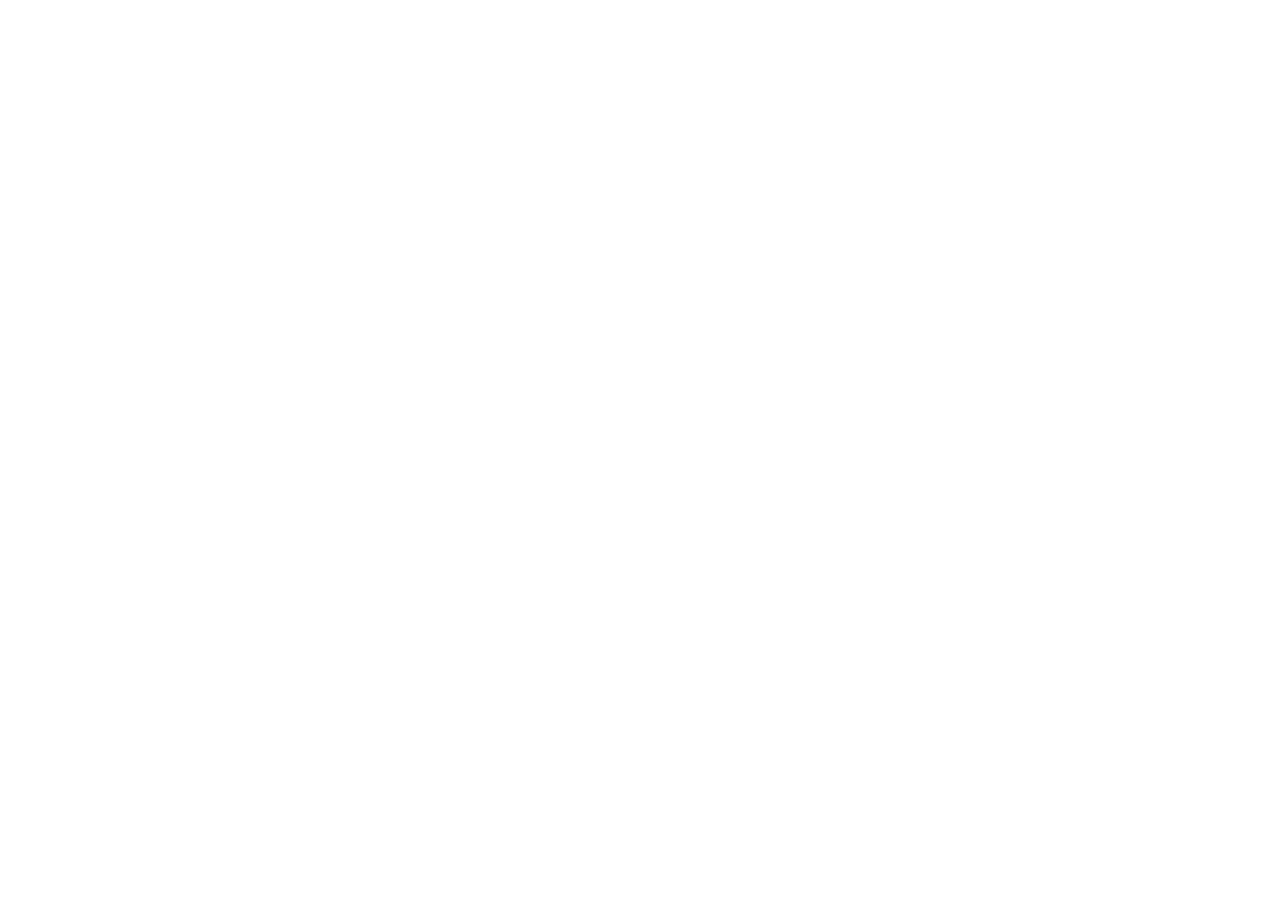
==== index.html @ 99448561 "first commit" ====
<!DOCTYPE html>
<html lang="en">
  <head>
    <meta charset="utf-8">
    <title>title</title>
  </head>
  <body class="black">
    <section class="Home">
        
    </section>

    <section class="contact-us">
        
    </section>

    
  </body>
</html>
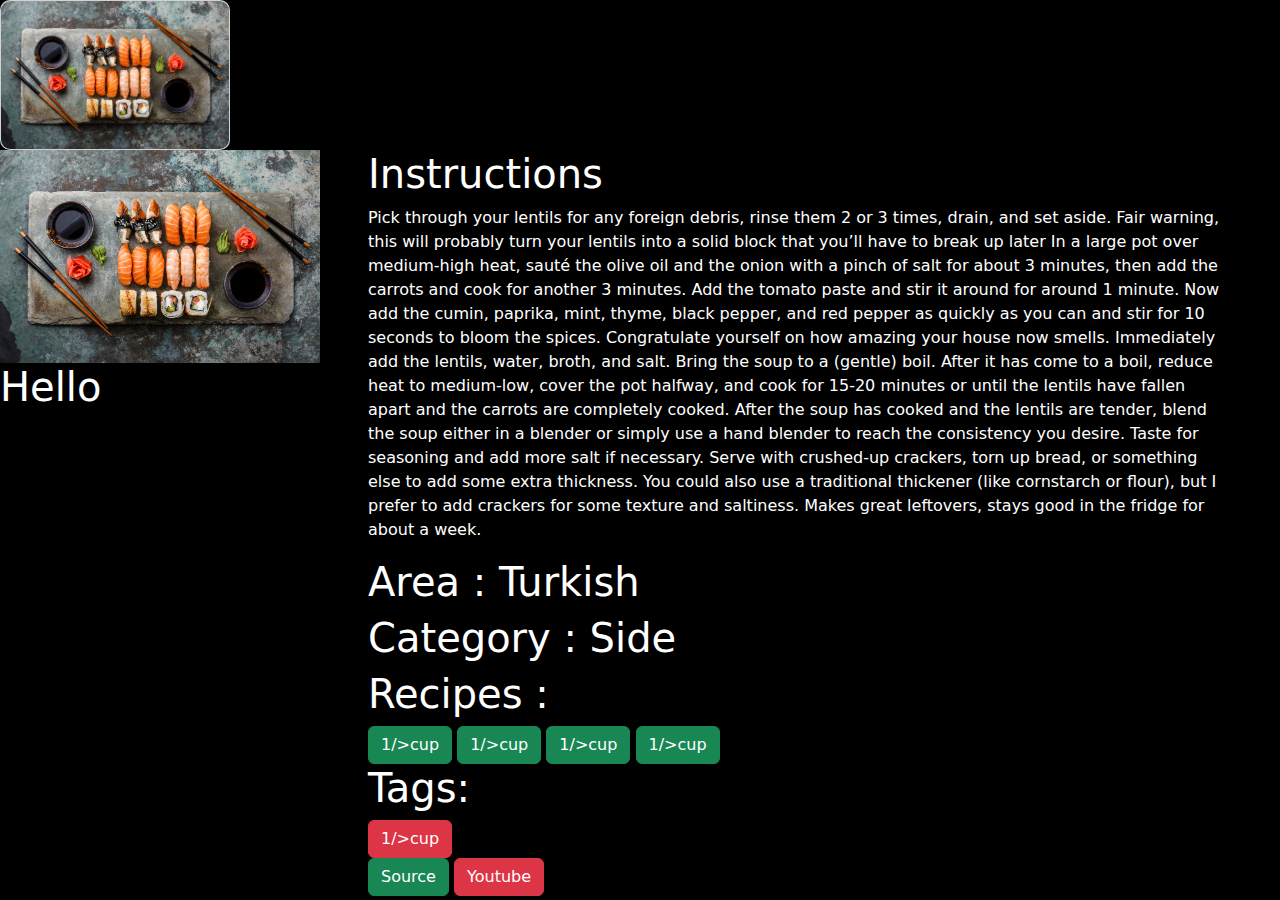
==== commit 18eefd25: "finish display details ui" ====
--- a/index.html
+++ b/index.html
@@ -1,18 +1,62 @@
 <!DOCTYPE html>
 <html lang="en">
   <head>
-    <meta charset="utf-8">
-    <title>title</title>
+    <meta charset="utf-8" />
+    <title>index</title>
+    <link href="CSS/bootstrap.min.css" rel="stylesheet">
+    <link href="CSS/style.css" rel="stylesheet">
   </head>
-  <body class="black">
-    <section class="Home">
-        
-    </section>
+  <body class="bg-black">
+ 
+       <section class="Home">
 
-    <section class="contact-us">
-        
-    </section>
+       </section>
 
-    
+
+       <section>
+        <div class="d-lg-flex">
+          <div class="w-25 h-100 ">
+            <img src="Where-to-Eat-the-Best-Sushi-in-Seattle.jpg" class="w-100 object-fit-contain" >
+            <h1 class="fs-1 text-white ">Hello</h1>
+          </div>
+
+          <div class="w-75 px-5">
+            <h3 class="fs-1 text-white">Instructions
+            </h3>
+            <p class="text-white">Pick through your lentils for any foreign debris, rinse them 2 or 3 times, drain, and set aside. Fair warning, this will probably turn your lentils into a solid block that you’ll have to break up later In a large pot over medium-high heat, sauté the olive oil and the onion with a pinch of salt for about 3 minutes, then add the carrots and cook for another 3 minutes. Add the tomato paste and stir it around for around 1 minute. Now add the cumin, paprika, mint, thyme, black pepper, and red pepper as quickly as you can and stir for 10 seconds to bloom the spices. Congratulate yourself on how amazing your house now smells. Immediately add the lentils, water, broth, and salt. Bring the soup to a (gentle) boil. After it has come to a boil, reduce heat to medium-low, cover the pot halfway, and cook for 15-20 minutes or until the lentils have fallen apart and the carrots are completely cooked. After the soup has cooked and the lentils are tender, blend the soup either in a blender or simply use a hand blender to reach the consistency you desire. Taste for seasoning and add more salt if necessary. Serve with crushed-up crackers, torn up bread, or something else to add some extra thickness. You could also use a traditional thickener (like cornstarch or flour), but I prefer to add crackers for some texture and saltiness. Makes great leftovers, stays good in the fridge for about a week.</p>
+          
+            <h3 class="fs-1 text-white">Area : Turkish
+            </h3>
+             <h3 class="fs-1 text-white"> Category : Side
+            </h3>
+             <h3 class="fs-1 text-white"> Recipes :
+            </h3>
+            
+            <div>
+              <button class="btn btn-success">1/>cup </button>
+              <button class="btn btn-success">1/>cup </button>
+              <button class="btn btn-success">1/>cup </button>
+              <button class="btn btn-success">1/>cup </button>
+            </div>
+            <h3 class="fs-1 text-white">Tags:
+            </h3>
+           
+            <div>
+              <button class="btn btn-danger">1/>cup </button>
+
+            </div>
+
+            <div>
+              
+              <button class="btn btn-success">Source </button>
+              <button class="btn btn-danger">Youtube </button>
+
+            </div>
+           
+          </div>
+        </div>
+       </section>
+
+    <script src="JS/index.js" type="module"></script>
   </body>
-</html>+</html>
--- a/CSS/style.css
+++ b/CSS/style.css
@@ -0,0 +1,42 @@
+
+.card{
+    width: 230px;
+    height: 150px;
+    border-radius: 10px;
+    -webkit-border-radius: 10px;
+    -moz-border-radius: 10px;
+    -ms-border-radius: 10px;
+    -o-border-radius: 10px;
+    overflow: hidden;
+}
+
+.card-img{
+    width: 100%;
+    height: 100%;
+    object-fit: cover;
+
+}
+
+.card-body{
+    width: 100%;
+    height: 100%;
+    bottom: -100%;
+    left: 0;
+    position: absolute;
+    background-color: rgba(214, 210, 210, 0.589);
+    color: black;
+    padding: 30px;
+    transition:1s ;
+    -webkit-transition:1s ;
+    -moz-transition:1s ;
+    -ms-transition:1s ;
+    -o-transition:1s ;
+}
+.card-title{
+font-size: 50px;
+text-align: center;
+}
+
+.card:hover .card-body{
+    bottom: 0;
+}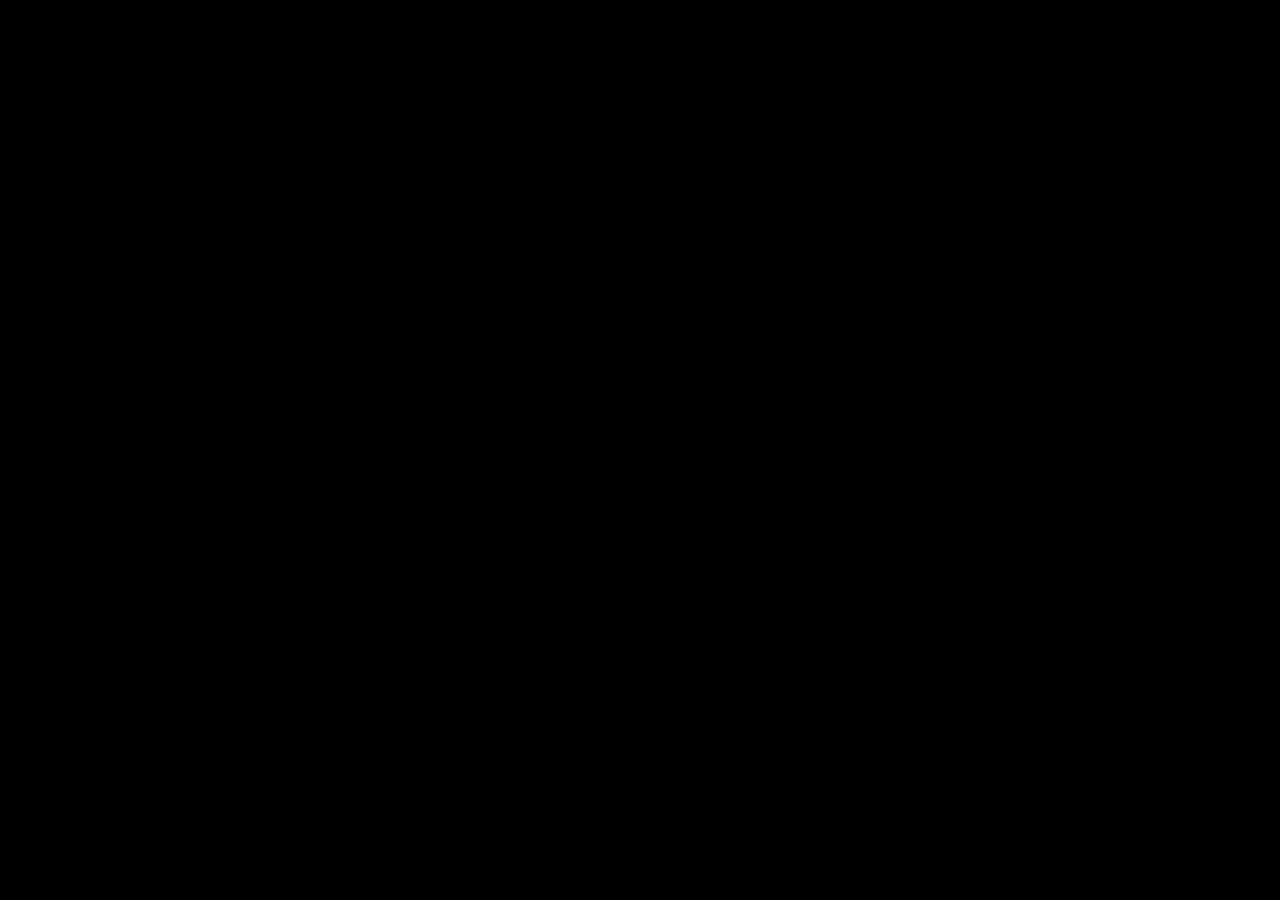
==== commit 605bd6ea: "get details data and trying to display it by export class" ====
--- a/index.html
+++ b/index.html
@@ -13,49 +13,7 @@
        </section>
 
 
-       <section>
-        <div class="d-lg-flex">
-          <div class="w-25 h-100 ">
-            <img src="Where-to-Eat-the-Best-Sushi-in-Seattle.jpg" class="w-100 object-fit-contain" >
-            <h1 class="fs-1 text-white ">Hello</h1>
-          </div>
-
-          <div class="w-75 px-5">
-            <h3 class="fs-1 text-white">Instructions
-            </h3>
-            <p class="text-white">Pick through your lentils for any foreign debris, rinse them 2 or 3 times, drain, and set aside. Fair warning, this will probably turn your lentils into a solid block that you’ll have to break up later In a large pot over medium-high heat, sauté the olive oil and the onion with a pinch of salt for about 3 minutes, then add the carrots and cook for another 3 minutes. Add the tomato paste and stir it around for around 1 minute. Now add the cumin, paprika, mint, thyme, black pepper, and red pepper as quickly as you can and stir for 10 seconds to bloom the spices. Congratulate yourself on how amazing your house now smells. Immediately add the lentils, water, broth, and salt. Bring the soup to a (gentle) boil. After it has come to a boil, reduce heat to medium-low, cover the pot halfway, and cook for 15-20 minutes or until the lentils have fallen apart and the carrots are completely cooked. After the soup has cooked and the lentils are tender, blend the soup either in a blender or simply use a hand blender to reach the consistency you desire. Taste for seasoning and add more salt if necessary. Serve with crushed-up crackers, torn up bread, or something else to add some extra thickness. You could also use a traditional thickener (like cornstarch or flour), but I prefer to add crackers for some texture and saltiness. Makes great leftovers, stays good in the fridge for about a week.</p>
-          
-            <h3 class="fs-1 text-white">Area : Turkish
-            </h3>
-             <h3 class="fs-1 text-white"> Category : Side
-            </h3>
-             <h3 class="fs-1 text-white"> Recipes :
-            </h3>
-            
-            <div>
-              <button class="btn btn-success">1/>cup </button>
-              <button class="btn btn-success">1/>cup </button>
-              <button class="btn btn-success">1/>cup </button>
-              <button class="btn btn-success">1/>cup </button>
-            </div>
-            <h3 class="fs-1 text-white">Tags:
-            </h3>
-           
-            <div>
-              <button class="btn btn-danger">1/>cup </button>
-
-            </div>
-
-            <div>
-              
-              <button class="btn btn-success">Source </button>
-              <button class="btn btn-danger">Youtube </button>
-
-            </div>
-           
-          </div>
-        </div>
-       </section>
+       
 
     <script src="JS/index.js" type="module"></script>
   </body>
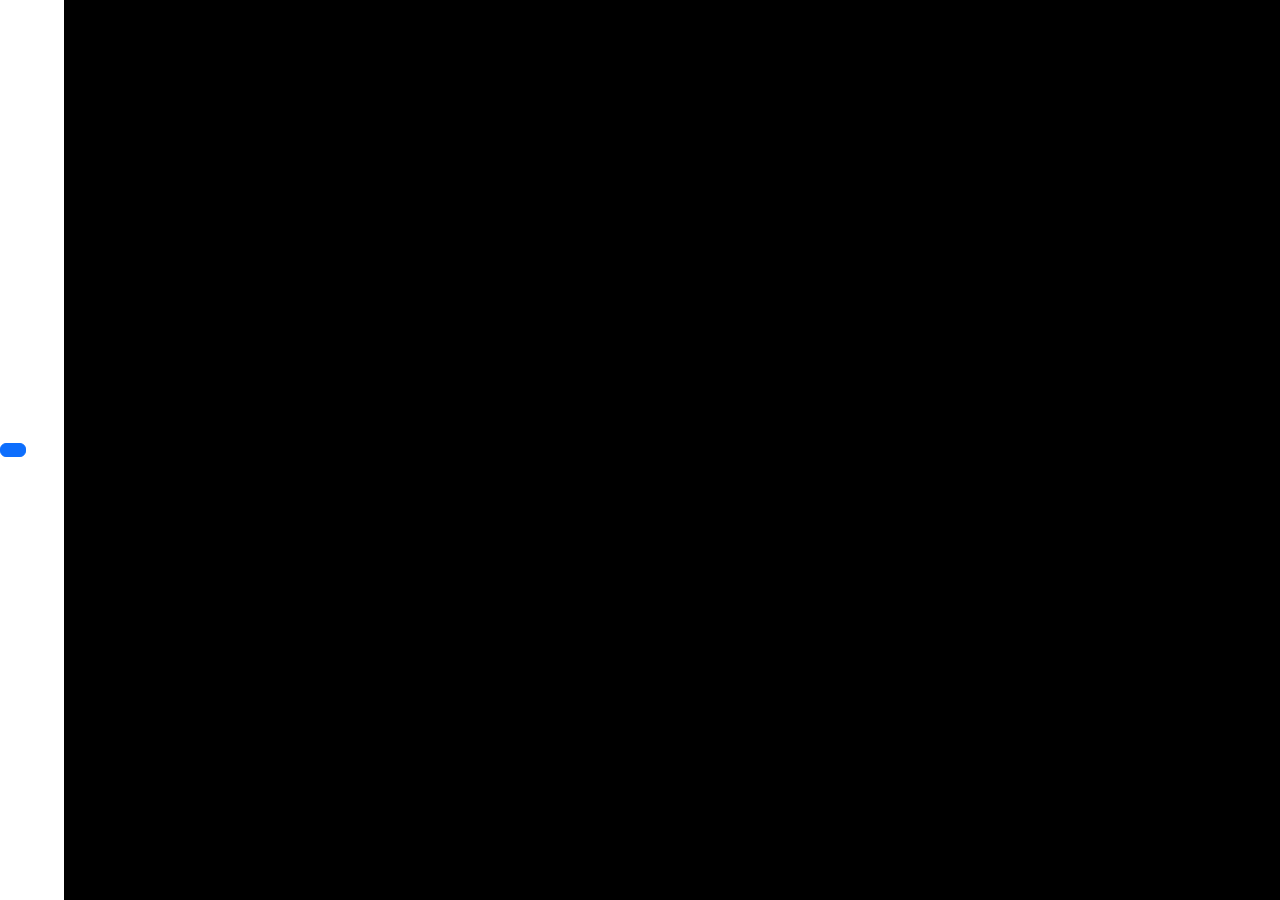
==== commit 7d7166f7: "add font awseamoe" ====
--- a/index.html
+++ b/index.html
@@ -7,7 +7,27 @@
     <link href="CSS/style.css" rel="stylesheet">
   </head>
   <body class="bg-black">
- 
+    <section class="bg-white vh-100 navbar position-absolute">
+      <button class="btn btn-primary" type="button" data-bs-toggle="offcanvas" data-bs-target="#offcanvasWithBothOptions" aria-controls="offcanvasWithBothOptions"></button>
+  
+  <div class="offcanvas offcanvas-start" data-bs-scroll="true" tabindex="-1" id="offcanvasWithBothOptions" aria-labelledby="offcanvasWithBothOptionsLabel">
+    <div class="offcanvas-header">
+      <button type="button" class="btn-close" data-bs-dismiss="offcanvas" aria-label="Close"></button>
+    </div>
+    <div class="offcanvas-body">
+  <ul class="d-flex  flex-column  align-items-center list-unstyled ">
+      <li class="mt-4" >Search</li >
+      <li class="mt-4">Categories</li>
+      <li class="mt-4">Area</li>
+      <li class="mt-4">Ingredients</li>
+      <li class="mt-4">Contact Us</li>
+  </ul>
+  <footer>
+      
+  </footer>
+  </div>
+  </div>
+  </section>
        <section class="Home">
 
        </section>
@@ -16,5 +36,6 @@
        
 
     <script src="JS/index.js" type="module"></script>
+    <script src="JS/bootstrap.bundle.min.js" ></script>
   </body>
 </html>
--- a/CSS/style.css
+++ b/CSS/style.css
@@ -1,3 +1,8 @@
+
+.navbar{
+    width: 5%;
+}
+
 
 .card{
     width: 230px;
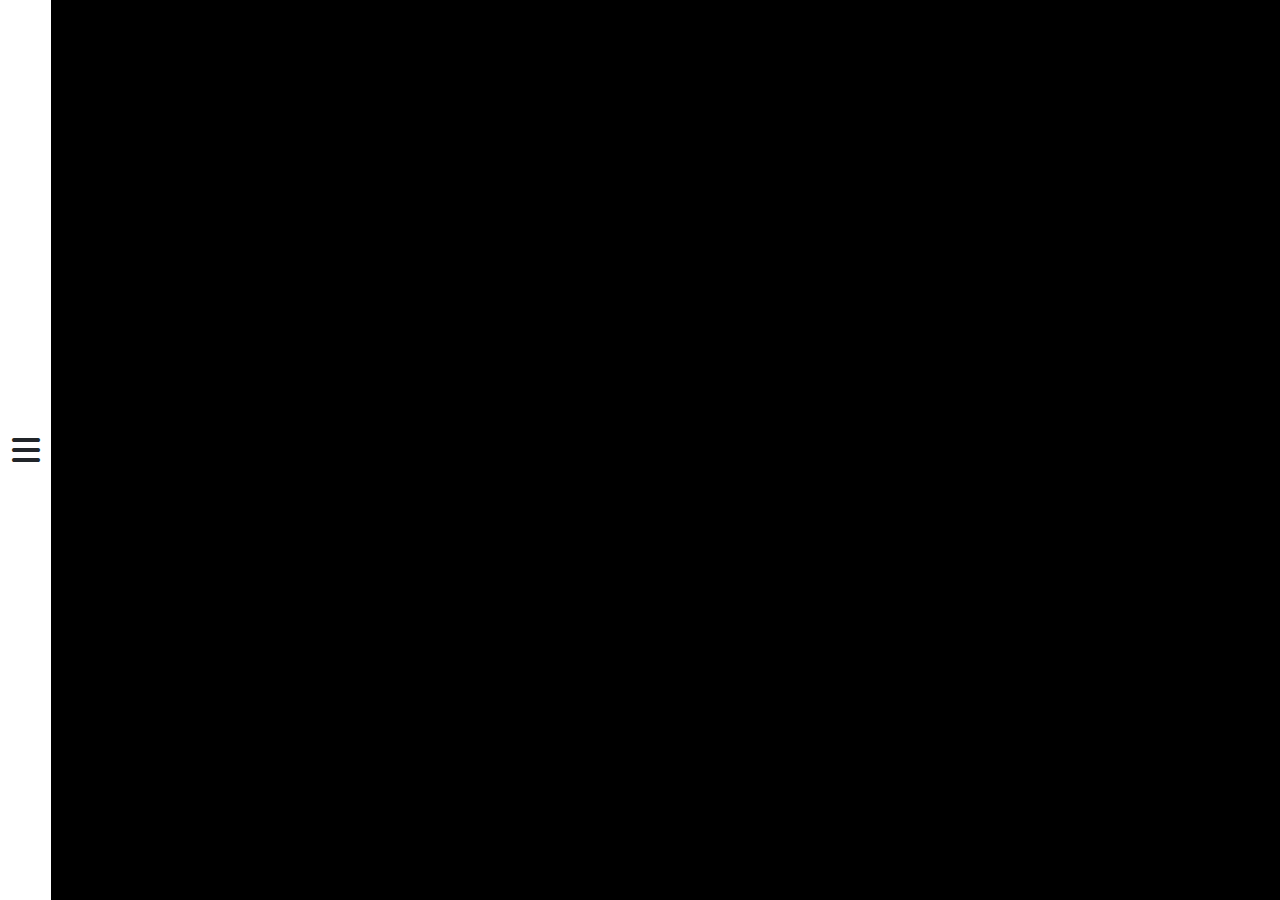
==== commit a9f1a3d9: "some modification on navbar" ====
--- a/index.html
+++ b/index.html
@@ -5,22 +5,23 @@
     <title>index</title>
     <link href="CSS/bootstrap.min.css" rel="stylesheet">
     <link href="CSS/style.css" rel="stylesheet">
+    <link href="CSS/all.min.css" rel="stylesheet" >
   </head>
   <body class="bg-black">
-    <section class="bg-white vh-100 navbar position-absolute">
-      <button class="btn btn-primary" type="button" data-bs-toggle="offcanvas" data-bs-target="#offcanvasWithBothOptions" aria-controls="offcanvasWithBothOptions"></button>
+    <section class="bg-white vh-100  navbar position-absolute">
+      <i class="fa fa-solid fa-bars fa-2xl mx-auto" type="button" data-bs-toggle="offcanvas" data-bs-target="#offcanvasWithBothOptions" aria-controls="offcanvasWithBothOptions"></i>
   
-  <div class="offcanvas offcanvas-start" data-bs-scroll="true" tabindex="-1" id="offcanvasWithBothOptions" aria-labelledby="offcanvasWithBothOptionsLabel">
+  <div class="offcanvas offcanvas-start bg-black" data-bs-scroll="true" tabindex="-1" id="offcanvasWithBothOptions" aria-labelledby="offcanvasWithBothOptionsLabel">
     <div class="offcanvas-header">
-      <button type="button" class="btn-close" data-bs-dismiss="offcanvas" aria-label="Close"></button>
+      <button type="button" class="btn-close bg-white" data-bs-dismiss="offcanvas" aria-label="Close"></button>
     </div>
     <div class="offcanvas-body">
   <ul class="d-flex  flex-column  align-items-center list-unstyled ">
-      <li class="mt-4" >Search</li >
-      <li class="mt-4">Categories</li>
-      <li class="mt-4">Area</li>
-      <li class="mt-4">Ingredients</li>
-      <li class="mt-4">Contact Us</li>
+      <li class="mt-4 text-white" >Search</li >
+      <li class="mt-4 text-white">Categories</li>
+      <li class="mt-4 text-white">Area</li>
+      <li class="mt-4 text-white">Ingredients</li>
+      <li class="mt-4 text-white">Contact Us</li>
   </ul>
   <footer>
       
--- a/CSS/style.css
+++ b/CSS/style.css
@@ -1,6 +1,6 @@
 
 .navbar{
-    width: 5%;
+    width: 4%;
 }
 
 
--- a/CSS/all.min.css
+++ b/CSS/all.min.css
@@ -0,0 +1,9 @@
+/*!
+ * Font Awesome Free 6.5.2 by @fontawesome - https://fontawesome.com
+ * License - https://fontawesome.com/license/free (Icons: CC BY 4.0, Fonts: SIL OFL 1.1, Code: MIT License)
+ * Copyright 2024 Fonticons, Inc.
+ */
+.fa{font-family:var(--fa-style-family,"Font Awesome 6 Free");font-weight:var(--fa-style,900)}.fa,.fa-brands,.fa-classic,.fa-regular,.fa-sharp,.fa-solid,.fab,.far,.fas{-moz-osx-font-smoothing:grayscale;-webkit-font-smoothing:antialiased;display:var(--fa-display,inline-block);font-style:normal;font-variant:normal;line-height:1;text-rendering:auto}.fa-classic,.fa-regular,.fa-solid,.far,.fas{font-family:"Font Awesome 6 Free"}.fa-brands,.fab{font-family:"Font Awesome 6 Brands"}.fa-1x{font-size:1em}.fa-2x{font-size:2em}.fa-3x{font-size:3em}.fa-4x{font-size:4em}.fa-5x{font-size:5em}.fa-6x{font-size:6em}.fa-7x{font-size:7em}.fa-8x{font-size:8em}.fa-9x{font-size:9em}.fa-10x{font-size:10em}.fa-2xs{font-size:.625em;line-height:.1em;vertical-align:.225em}.fa-xs{font-size:.75em;line-height:.08333em;vertical-align:.125em}.fa-sm{font-size:.875em;line-height:.07143em;vertical-align:.05357em}.fa-lg{font-size:1.25em;line-height:.05em;vertical-align:-.075em}.fa-xl{font-size:1.5em;line-height:.04167em;vertical-align:-.125em}.fa-2xl{font-size:2em;line-height:.03125em;vertical-align:-.1875em}.fa-fw{text-align:center;width:1.25em}.fa-ul{list-style-type:none;margin-left:var(--fa-li-margin,2.5em);padding-left:0}.fa-ul>li{position:relative}.fa-li{left:calc(var(--fa-li-width, 2em)*-1);position:absolute;text-align:center;width:var(--fa-li-width,2em);line-height:inherit}.fa-border{border-radius:var(--fa-border-radius,.1em);border:var(--fa-border-width,.08em) var(--fa-border-style,solid) var(--fa-border-color,#eee);padding:var(--fa-border-padding,.2em .25em .15em)}.fa-pull-left{float:left;margin-right:var(--fa-pull-margin,.3em)}.fa-pull-right{float:right;margin-left:var(--fa-pull-margin,.3em)}.fa-beat{-webkit-animation-name:fa-beat;animation-name:fa-beat;-webkit-animation-delay:var(--fa-animation-delay,0s);animation-delay:var(--fa-animation-delay,0s);-webkit-animation-direction:var(--fa-animation-direction,normal);animation-direction:var(--fa-animation-direction,normal);-webkit-animation-duration:var(--fa-animation-duration,1s);animation-duration:var(--fa-animation-duration,1s);-webkit-animation-iteration-count:var(--fa-animation-iteration-count,infinite);animation-iteration-count:var(--fa-animation-iteration-count,infinite);-webkit-animation-timing-function:var(--fa-animation-timing,ease-in-out);animation-timing-function:var(--fa-animation-timing,ease-in-out)}.fa-bounce{-webkit-animation-name:fa-bounce;animation-name:fa-bounce;-webkit-animation-delay:var(--fa-animation-delay,0s);animation-delay:var(--fa-animation-delay,0s);-webkit-animation-direction:var(--fa-animation-direction,normal);animation-direction:var(--fa-animation-direction,normal);-webkit-animation-duration:var(--fa-animation-duration,1s);animation-duration:var(--fa-animation-duration,1s);-webkit-animation-iteration-count:var(--fa-animation-iteration-count,infinite);animation-iteration-count:var(--fa-animation-iteration-count,infinite);-webkit-animation-timing-function:var(--fa-animation-timing,cubic-bezier(.28,.84,.42,1));animation-timing-function:var(--fa-animation-timing,cubic-bezier(.28,.84,.42,1))}.fa-fade{-webkit-animation-name:fa-fade;animation-name:fa-fade;-webkit-animation-iteration-count:var(--fa-animation-iteration-count,infinite);animation-iteration-count:var(--fa-animation-iteration-count,infinite);-webkit-animation-timing-function:var(--fa-animation-timing,cubic-bezier(.4,0,.6,1));animation-timing-function:var(--fa-animation-timing,cubic-bezier(.4,0,.6,1))}.fa-beat-fade,.fa-fade{-webkit-animation-delay:var(--fa-animation-delay,0s);animation-delay:var(--fa-animation-delay,0s);-webkit-animation-direction:var(--fa-animation-direction,normal);animation-direction:var(--fa-animation-direction,normal);-webkit-animation-duration:var(--fa-animation-duration,1s);animation-duration:var(--fa-animation-duration,1s)}.fa-beat-fade{-webkit-animation-name:fa-beat-fade;animation-name:fa-beat-fade;-webkit-animation-iteration-count:var(--fa-animation-iteration-count,infinite);animation-iteration-count:var(--fa-animation-iteration-count,infinite);-webkit-animation-timing-function:var(--fa-animation-timing,cubic-bezier(.4,0,.6,1));animation-timing-function:var(--fa-animation-timing,cubic-bezier(.4,0,.6,1))}.fa-flip{-webkit-animation-name:fa-flip;animation-name:fa-flip;-webkit-animation-delay:var(--fa-animation-delay,0s);animation-delay:var(--fa-animation-delay,0s);-webkit-animation-direction:var(--fa-animation-direction,normal);animation-direction:var(--fa-animation-direction,normal);-webkit-animation-duration:var(--fa-animation-duration,1s);animation-duration:var(--fa-animation-duration,1s);-webkit-animation-iteration-count:var(--fa-animation-iteration-count,infinite);animation-iteration-count:var(--fa-animation-iteration-count,infinite);-webkit-animation-timing-function:var(--fa-animation-timing,ease-in-out);animation-timing-function:var(--fa-animation-timing,ease-in-out)}.fa-shake{-webkit-animation-name:fa-shake;animation-name:fa-shake;-webkit-animation-duration:var(--fa-animation-duration,1s);animation-duration:var(--fa-animation-duration,1s);-webkit-animation-iteration-count:var(--fa-animation-iteration-count,infinite);animation-iteration-count:var(--fa-animation-iteration-count,infinite);-webkit-animation-timing-function:var(--fa-animation-timing,linear);animation-timing-function:var(--fa-animation-timing,linear)}.fa-shake,.fa-spin{-webkit-animation-delay:var(--fa-animation-delay,0s);animation-delay:var(--fa-animation-delay,0s);-webkit-animation-direction:var(--fa-animation-direction,normal);animation-direction:var(--fa-animation-direction,normal)}.fa-spin{-webkit-animation-name:fa-spin;animation-name:fa-spin;-webkit-animation-duration:var(--fa-animation-duration,2s);animation-duration:var(--fa-animation-duration,2s);-webkit-animation-iteration-count:var(--fa-animation-iteration-count,infinite);animation-iteration-count:var(--fa-animation-iteration-count,infinite);-webkit-animation-timing-function:var(--fa-animation-timing,linear);animation-timing-function:var(--fa-animation-timing,linear)}.fa-spin-reverse{--fa-animation-direction:reverse}.fa-pulse,.fa-spin-pulse{-webkit-animation-name:fa-spin;animation-name:fa-spin;-webkit-animation-direction:var(--fa-animation-direction,normal);animation-direction:var(--fa-animation-direction,normal);-webkit-animation-duration:var(--fa-animation-duration,1s);animation-duration:var(--fa-animation-duration,1s);-webkit-animation-iteration-count:var(--fa-animation-iteration-count,infinite);animation-iteration-count:var(--fa-animation-iteration-count,infinite);-webkit-animation-timing-function:var(--fa-animation-timing,steps(8));animation-timing-function:var(--fa-animation-timing,steps(8))}@media (prefers-reduced-motion:reduce){.fa-beat,.fa-beat-fade,.fa-bounce,.fa-fade,.fa-flip,.fa-pulse,.fa-shake,.fa-spin,.fa-spin-pulse{-webkit-animation-delay:-1ms;animation-delay:-1ms;-webkit-animation-duration:1ms;animation-duration:1ms;-webkit-animation-iteration-count:1;animation-iteration-count:1;-webkit-transition-delay:0s;transition-delay:0s;-webkit-transition-duration:0s;transition-duration:0s}}@-webkit-keyframes fa-beat{0%,90%{-webkit-transform:scale(1);transform:scale(1)}45%{-webkit-transform:scale(var(--fa-beat-scale,1.25));transform:scale(var(--fa-beat-scale,1.25))}}@keyframes fa-beat{0%,90%{-webkit-transform:scale(1);transform:scale(1)}45%{-webkit-transform:scale(var(--fa-beat-scale,1.25));transform:scale(var(--fa-beat-scale,1.25))}}@-webkit-keyframes fa-bounce{0%{-webkit-transform:scale(1) translateY(0);transform:scale(1) translateY(0)}10%{-webkit-transform:scale(var(--fa-bounce-start-scale-x,1.1),var(--fa-bounce-start-scale-y,.9)) translateY(0);transform:scale(var(--fa-bounce-start-scale-x,1.1),var(--fa-bounce-start-scale-y,.9)) translateY(0)}30%{-webkit-transform:scale(var(--fa-bounce-jump-scale-x,.9),var(--fa-bounce-jump-scale-y,1.1)) translateY(var(--fa-bounce-height,-.5em));transform:scale(var(--fa-bounce-jump-scale-x,.9),var(--fa-bounce-jump-scale-y,1.1)) translateY(var(--fa-bounce-height,-.5em))}50%{-webkit-transform:scale(var(--fa-bounce-land-scale-x,1.05),var(--fa-bounce-land-scale-y,.95)) translateY(0);transform:scale(var(--fa-bounce-land-scale-x,1.05),var(--fa-bounce-land-scale-y,.95)) translateY(0)}57%{-webkit-transform:scale(1) translateY(var(--fa-bounce-rebound,-.125em));transform:scale(1) translateY(var(--fa-bounce-rebound,-.125em))}64%{-webkit-transform:scale(1) translateY(0);transform:scale(1) translateY(0)}to{-webkit-transform:scale(1) translateY(0);transform:scale(1) translateY(0)}}@keyframes fa-bounce{0%{-webkit-transform:scale(1) translateY(0);transform:scale(1) translateY(0)}10%{-webkit-transform:scale(var(--fa-bounce-start-scale-x,1.1),var(--fa-bounce-start-scale-y,.9)) translateY(0);transform:scale(var(--fa-bounce-start-scale-x,1.1),var(--fa-bounce-start-scale-y,.9)) translateY(0)}30%{-webkit-transform:scale(var(--fa-bounce-jump-scale-x,.9),var(--fa-bounce-jump-scale-y,1.1)) translateY(var(--fa-bounce-height,-.5em));transform:scale(var(--fa-bounce-jump-scale-x,.9),var(--fa-bounce-jump-scale-y,1.1)) translateY(var(--fa-bounce-height,-.5em))}50%{-webkit-transform:scale(var(--fa-bounce-land-scale-x,1.05),var(--fa-bounce-land-scale-y,.95)) translateY(0);transform:scale(var(--fa-bounce-land-scale-x,1.05),var(--fa-bounce-land-scale-y,.95)) translateY(0)}57%{-webkit-transform:scale(1) translateY(var(--fa-bounce-rebound,-.125em));transform:scale(1) translateY(var(--fa-bounce-rebound,-.125em))}64%{-webkit-transform:scale(1) translateY(0);transform:scale(1) translateY(0)}to{-webkit-transform:scale(1) translateY(0);transform:scale(1) translateY(0)}}@-webkit-keyframes fa-fade{50%{opacity:var(--fa-fade-opacity,.4)}}@keyframes fa-fade{50%{opacity:var(--fa-fade-opacity,.4)}}@-webkit-keyframes fa-beat-fade{0%,to{opacity:var(--fa-beat-fade-opacity,.4);-webkit-transform:scale(1);transform:scale(1)}50%{opacity:1;-webkit-transform:scale(var(--fa-beat-fade-scale,1.125));transform:scale(var(--fa-beat-fade-scale,1.125))}}@keyframes fa-beat-fade{0%,to{opacity:var(--fa-beat-fade-opacity,.4);-webkit-transform:scale(1);transform:scale(1)}50%{opacity:1;-webkit-transform:scale(var(--fa-beat-fade-scale,1.125));transform:scale(var(--fa-beat-fade-scale,1.125))}}@-webkit-keyframes fa-flip{50%{-webkit-transform:rotate3d(var(--fa-flip-x,0),var(--fa-flip-y,1),var(--fa-flip-z,0),var(--fa-flip-angle,-180deg));transform:rotate3d(var(--fa-flip-x,0),var(--fa-flip-y,1),var(--fa-flip-z,0),var(--fa-flip-angle,-180deg))}}@keyframes fa-flip{50%{-webkit-transform:rotate3d(var(--fa-flip-x,0),var(--fa-flip-y,1),var(--fa-flip-z,0),var(--fa-flip-angle,-180deg));transform:rotate3d(var(--fa-flip-x,0),var(--fa-flip-y,1),var(--fa-flip-z,0),var(--fa-flip-angle,-180deg))}}@-webkit-keyframes fa-shake{0%{-webkit-transform:rotate(-15deg);transform:rotate(-15deg)}4%{-webkit-transform:rotate(15deg);transform:rotate(15deg)}8%,24%{-webkit-transform:rotate(-18deg);transform:rotate(-18deg)}12%,28%{-webkit-transform:rotate(18deg);transform:rotate(18deg)}16%{-webkit-transform:rotate(-22deg);transform:rotate(-22deg)}20%{-webkit-transform:rotate(22deg);transform:rotate(22deg)}32%{-webkit-transform:rotate(-12deg);transform:rotate(-12deg)}36%{-webkit-transform:rotate(12deg);transform:rotate(12deg)}40%,to{-webkit-transform:rotate(0deg);transform:rotate(0deg)}}@keyframes fa-shake{0%{-webkit-transform:rotate(-15deg);transform:rotate(-15deg)}4%{-webkit-transform:rotate(15deg);transform:rotate(15deg)}8%,24%{-webkit-transform:rotate(-18deg);transform:rotate(-18deg)}12%,28%{-webkit-transform:rotate(18deg);transform:rotate(18deg)}16%{-webkit-transform:rotate(-22deg);transform:rotate(-22deg)}20%{-webkit-transform:rotate(22deg);transform:rotate(22deg)}32%{-webkit-transform:rotate(-12deg);transform:rotate(-12deg)}36%{-webkit-transform:rotate(12deg);transform:rotate(12deg)}40%,to{-webkit-transform:rotate(0deg);transform:rotate(0deg)}}@-webkit-keyframes fa-spin{0%{-webkit-transform:rotate(0deg);transform:rotate(0deg)}to{-webkit-transform:rotate(1turn);transform:rotate(1turn)}}@keyframes fa-spin{0%{-webkit-transform:rotate(0deg);transform:rotate(0deg)}to{-webkit-transform:rotate(1turn);transform:rotate(1turn)}}.fa-rotate-90{-webkit-transform:rotate(90deg);transform:rotate(90deg)}.fa-rotate-180{-webkit-transform:rotate(180deg);transform:rotate(180deg)}.fa-rotate-270{-webkit-transform:rotate(270deg);transform:rotate(270deg)}.fa-flip-horizontal{-webkit-transform:scaleX(-1);transform:scaleX(-1)}.fa-flip-vertical{-webkit-transform:scaleY(-1);transform:scaleY(-1)}.fa-flip-both,.fa-flip-horizontal.fa-flip-vertical{-webkit-transform:scale(-1);transform:scale(-1)}.fa-rotate-by{-webkit-transform:rotate(var(--fa-rotate-angle,0));transform:rotate(var(--fa-rotate-angle,0))}.fa-stack{display:inline-block;height:2em;line-height:2em;position:relative;vertical-align:middle;width:2.5em}.fa-stack-1x,.fa-stack-2x{left:0;position:absolute;text-align:center;width:100%;z-index:var(--fa-stack-z-index,auto)}.fa-stack-1x{line-height:inherit}.fa-stack-2x{font-size:2em}.fa-inverse{color:var(--fa-inverse,#fff)}
+
+.fa-0:before{content:"\30"}.fa-1:before{content:"\31"}.fa-2:before{content:"\32"}.fa-3:before{content:"\33"}.fa-4:before{content:"\34"}.fa-5:before{content:"\35"}.fa-6:before{content:"\36"}.fa-7:before{content:"\37"}.fa-8:before{content:"\38"}.fa-9:before{content:"\39"}.fa-fill-drip:before{content:"\f576"}.fa-arrows-to-circle:before{content:"\e4bd"}.fa-chevron-circle-right:before,.fa-circle-chevron-right:before{content:"\f138"}.fa-at:before{content:"\40"}.fa-trash-alt:before,.fa-trash-can:before{content:"\f2ed"}.fa-text-height:before{content:"\f034"}.fa-user-times:before,.fa-user-xmark:before{content:"\f235"}.fa-stethoscope:before{content:"\f0f1"}.fa-comment-alt:before,.fa-message:before{content:"\f27a"}.fa-info:before{content:"\f129"}.fa-compress-alt:before,.fa-down-left-and-up-right-to-center:before{content:"\f422"}.fa-explosion:before{content:"\e4e9"}.fa-file-alt:before,.fa-file-lines:before,.fa-file-text:before{content:"\f15c"}.fa-wave-square:before{content:"\f83e"}.fa-ring:before{content:"\f70b"}.fa-building-un:before{content:"\e4d9"}.fa-dice-three:before{content:"\f527"}.fa-calendar-alt:before,.fa-calendar-days:before{content:"\f073"}.fa-anchor-circle-check:before{content:"\e4aa"}.fa-building-circle-arrow-right:before{content:"\e4d1"}.fa-volleyball-ball:before,.fa-volleyball:before{content:"\f45f"}.fa-arrows-up-to-line:before{content:"\e4c2"}.fa-sort-desc:before,.fa-sort-down:before{content:"\f0dd"}.fa-circle-minus:before,.fa-minus-circle:before{content:"\f056"}.fa-door-open:before{content:"\f52b"}.fa-right-from-bracket:before,.fa-sign-out-alt:before{content:"\f2f5"}.fa-atom:before{content:"\f5d2"}.fa-soap:before{content:"\e06e"}.fa-heart-music-camera-bolt:before,.fa-icons:before{content:"\f86d"}.fa-microphone-alt-slash:before,.fa-microphone-lines-slash:before{content:"\f539"}.fa-bridge-circle-check:before{content:"\e4c9"}.fa-pump-medical:before{content:"\e06a"}.fa-fingerprint:before{content:"\f577"}.fa-hand-point-right:before{content:"\f0a4"}.fa-magnifying-glass-location:before,.fa-search-location:before{content:"\f689"}.fa-forward-step:before,.fa-step-forward:before{content:"\f051"}.fa-face-smile-beam:before,.fa-smile-beam:before{content:"\f5b8"}.fa-flag-checkered:before{content:"\f11e"}.fa-football-ball:before,.fa-football:before{content:"\f44e"}.fa-school-circle-exclamation:before{content:"\e56c"}.fa-crop:before{content:"\f125"}.fa-angle-double-down:before,.fa-angles-down:before{content:"\f103"}.fa-users-rectangle:before{content:"\e594"}.fa-people-roof:before{content:"\e537"}.fa-people-line:before{content:"\e534"}.fa-beer-mug-empty:before,.fa-beer:before{content:"\f0fc"}.fa-diagram-predecessor:before{content:"\e477"}.fa-arrow-up-long:before,.fa-long-arrow-up:before{content:"\f176"}.fa-burn:before,.fa-fire-flame-simple:before{content:"\f46a"}.fa-male:before,.fa-person:before{content:"\f183"}.fa-laptop:before{content:"\f109"}.fa-file-csv:before{content:"\f6dd"}.fa-menorah:before{content:"\f676"}.fa-truck-plane:before{content:"\e58f"}.fa-record-vinyl:before{content:"\f8d9"}.fa-face-grin-stars:before,.fa-grin-stars:before{content:"\f587"}.fa-bong:before{content:"\f55c"}.fa-pastafarianism:before,.fa-spaghetti-monster-flying:before{content:"\f67b"}.fa-arrow-down-up-across-line:before{content:"\e4af"}.fa-spoon:before,.fa-utensil-spoon:before{content:"\f2e5"}.fa-jar-wheat:before{content:"\e517"}.fa-envelopes-bulk:before,.fa-mail-bulk:before{content:"\f674"}.fa-file-circle-exclamation:before{content:"\e4eb"}.fa-circle-h:before,.fa-hospital-symbol:before{content:"\f47e"}.fa-pager:before{content:"\f815"}.fa-address-book:before,.fa-contact-book:before{content:"\f2b9"}.fa-strikethrough:before{content:"\f0cc"}.fa-k:before{content:"\4b"}.fa-landmark-flag:before{content:"\e51c"}.fa-pencil-alt:before,.fa-pencil:before{content:"\f303"}.fa-backward:before{content:"\f04a"}.fa-caret-right:before{content:"\f0da"}.fa-comments:before{content:"\f086"}.fa-file-clipboard:before,.fa-paste:before{content:"\f0ea"}.fa-code-pull-request:before{content:"\e13c"}.fa-clipboard-list:before{content:"\f46d"}.fa-truck-loading:before,.fa-truck-ramp-box:before{content:"\f4de"}.fa-user-check:before{content:"\f4fc"}.fa-vial-virus:before{content:"\e597"}.fa-sheet-plastic:before{content:"\e571"}.fa-blog:before{content:"\f781"}.fa-user-ninja:before{content:"\f504"}.fa-person-arrow-up-from-line:before{content:"\e539"}.fa-scroll-torah:before,.fa-torah:before{content:"\f6a0"}.fa-broom-ball:before,.fa-quidditch-broom-ball:before,.fa-quidditch:before{content:"\f458"}.fa-toggle-off:before{content:"\f204"}.fa-archive:before,.fa-box-archive:before{content:"\f187"}.fa-person-drowning:before{content:"\e545"}.fa-arrow-down-9-1:before,.fa-sort-numeric-desc:before,.fa-sort-numeric-down-alt:before{content:"\f886"}.fa-face-grin-tongue-squint:before,.fa-grin-tongue-squint:before{content:"\f58a"}.fa-spray-can:before{content:"\f5bd"}.fa-truck-monster:before{content:"\f63b"}.fa-w:before{content:"\57"}.fa-earth-africa:before,.fa-globe-africa:before{content:"\f57c"}.fa-rainbow:before{content:"\f75b"}.fa-circle-notch:before{content:"\f1ce"}.fa-tablet-alt:before,.fa-tablet-screen-button:before{content:"\f3fa"}.fa-paw:before{content:"\f1b0"}.fa-cloud:before{content:"\f0c2"}.fa-trowel-bricks:before{content:"\e58a"}.fa-face-flushed:before,.fa-flushed:before{content:"\f579"}.fa-hospital-user:before{content:"\f80d"}.fa-tent-arrow-left-right:before{content:"\e57f"}.fa-gavel:before,.fa-legal:before{content:"\f0e3"}.fa-binoculars:before{content:"\f1e5"}.fa-microphone-slash:before{content:"\f131"}.fa-box-tissue:before{content:"\e05b"}.fa-motorcycle:before{content:"\f21c"}.fa-bell-concierge:before,.fa-concierge-bell:before{content:"\f562"}.fa-pen-ruler:before,.fa-pencil-ruler:before{content:"\f5ae"}.fa-people-arrows-left-right:before,.fa-people-arrows:before{content:"\e068"}.fa-mars-and-venus-burst:before{content:"\e523"}.fa-caret-square-right:before,.fa-square-caret-right:before{content:"\f152"}.fa-cut:before,.fa-scissors:before{content:"\f0c4"}.fa-sun-plant-wilt:before{content:"\e57a"}.fa-toilets-portable:before{content:"\e584"}.fa-hockey-puck:before{content:"\f453"}.fa-table:before{content:"\f0ce"}.fa-magnifying-glass-arrow-right:before{content:"\e521"}.fa-digital-tachograph:before,.fa-tachograph-digital:before{content:"\f566"}.fa-users-slash:before{content:"\e073"}.fa-clover:before{content:"\e139"}.fa-mail-reply:before,.fa-reply:before{content:"\f3e5"}.fa-star-and-crescent:before{content:"\f699"}.fa-house-fire:before{content:"\e50c"}.fa-minus-square:before,.fa-square-minus:before{content:"\f146"}.fa-helicopter:before{content:"\f533"}.fa-compass:before{content:"\f14e"}.fa-caret-square-down:before,.fa-square-caret-down:before{content:"\f150"}.fa-file-circle-question:before{content:"\e4ef"}.fa-laptop-code:before{content:"\f5fc"}.fa-swatchbook:before{content:"\f5c3"}.fa-prescription-bottle:before{content:"\f485"}.fa-bars:before,.fa-navicon:before{content:"\f0c9"}.fa-people-group:before{content:"\e533"}.fa-hourglass-3:before,.fa-hourglass-end:before{content:"\f253"}.fa-heart-broken:before,.fa-heart-crack:before{content:"\f7a9"}.fa-external-link-square-alt:before,.fa-square-up-right:before{content:"\f360"}.fa-face-kiss-beam:before,.fa-kiss-beam:before{content:"\f597"}.fa-film:before{content:"\f008"}.fa-ruler-horizontal:before{content:"\f547"}.fa-people-robbery:before{content:"\e536"}.fa-lightbulb:before{content:"\f0eb"}.fa-caret-left:before{content:"\f0d9"}.fa-circle-exclamation:before,.fa-exclamation-circle:before{content:"\f06a"}.fa-school-circle-xmark:before{content:"\e56d"}.fa-arrow-right-from-bracket:before,.fa-sign-out:before{content:"\f08b"}.fa-chevron-circle-down:before,.fa-circle-chevron-down:before{content:"\f13a"}.fa-unlock-alt:before,.fa-unlock-keyhole:before{content:"\f13e"}.fa-cloud-showers-heavy:before{content:"\f740"}.fa-headphones-alt:before,.fa-headphones-simple:before{content:"\f58f"}.fa-sitemap:before{content:"\f0e8"}.fa-circle-dollar-to-slot:before,.fa-donate:before{content:"\f4b9"}.fa-memory:before{content:"\f538"}.fa-road-spikes:before{content:"\e568"}.fa-fire-burner:before{content:"\e4f1"}.fa-flag:before{content:"\f024"}.fa-hanukiah:before{content:"\f6e6"}.fa-feather:before{content:"\f52d"}.fa-volume-down:before,.fa-volume-low:before{content:"\f027"}.fa-comment-slash:before{content:"\f4b3"}.fa-cloud-sun-rain:before{content:"\f743"}.fa-compress:before{content:"\f066"}.fa-wheat-alt:before,.fa-wheat-awn:before{content:"\e2cd"}.fa-ankh:before{content:"\f644"}.fa-hands-holding-child:before{content:"\e4fa"}.fa-asterisk:before{content:"\2a"}.fa-check-square:before,.fa-square-check:before{content:"\f14a"}.fa-peseta-sign:before{content:"\e221"}.fa-header:before,.fa-heading:before{content:"\f1dc"}.fa-ghost:before{content:"\f6e2"}.fa-list-squares:before,.fa-list:before{content:"\f03a"}.fa-phone-square-alt:before,.fa-square-phone-flip:before{content:"\f87b"}.fa-cart-plus:before{content:"\f217"}.fa-gamepad:before{content:"\f11b"}.fa-circle-dot:before,.fa-dot-circle:before{content:"\f192"}.fa-dizzy:before,.fa-face-dizzy:before{content:"\f567"}.fa-egg:before{content:"\f7fb"}.fa-house-medical-circle-xmark:before{content:"\e513"}.fa-campground:before{content:"\f6bb"}.fa-folder-plus:before{content:"\f65e"}.fa-futbol-ball:before,.fa-futbol:before,.fa-soccer-ball:before{content:"\f1e3"}.fa-paint-brush:before,.fa-paintbrush:before{content:"\f1fc"}.fa-lock:before{content:"\f023"}.fa-gas-pump:before{content:"\f52f"}.fa-hot-tub-person:before,.fa-hot-tub:before{content:"\f593"}.fa-map-location:before,.fa-map-marked:before{content:"\f59f"}.fa-house-flood-water:before{content:"\e50e"}.fa-tree:before{content:"\f1bb"}.fa-bridge-lock:before{content:"\e4cc"}.fa-sack-dollar:before{content:"\f81d"}.fa-edit:before,.fa-pen-to-square:before{content:"\f044"}.fa-car-side:before{content:"\f5e4"}.fa-share-alt:before,.fa-share-nodes:before{content:"\f1e0"}.fa-heart-circle-minus:before{content:"\e4ff"}.fa-hourglass-2:before,.fa-hourglass-half:before{content:"\f252"}.fa-microscope:before{content:"\f610"}.fa-sink:before{content:"\e06d"}.fa-bag-shopping:before,.fa-shopping-bag:before{content:"\f290"}.fa-arrow-down-z-a:before,.fa-sort-alpha-desc:before,.fa-sort-alpha-down-alt:before{content:"\f881"}.fa-mitten:before{content:"\f7b5"}.fa-person-rays:before{content:"\e54d"}.fa-users:before{content:"\f0c0"}.fa-eye-slash:before{content:"\f070"}.fa-flask-vial:before{content:"\e4f3"}.fa-hand-paper:before,.fa-hand:before{content:"\f256"}.fa-om:before{content:"\f679"}.fa-worm:before{content:"\e599"}.fa-house-circle-xmark:before{content:"\e50b"}.fa-plug:before{content:"\f1e6"}.fa-chevron-up:before{content:"\f077"}.fa-hand-spock:before{content:"\f259"}.fa-stopwatch:before{content:"\f2f2"}.fa-face-kiss:before,.fa-kiss:before{content:"\f596"}.fa-bridge-circle-xmark:before{content:"\e4cb"}.fa-face-grin-tongue:before,.fa-grin-tongue:before{content:"\f589"}.fa-chess-bishop:before{content:"\f43a"}.fa-face-grin-wink:before,.fa-grin-wink:before{content:"\f58c"}.fa-deaf:before,.fa-deafness:before,.fa-ear-deaf:before,.fa-hard-of-hearing:before{content:"\f2a4"}.fa-road-circle-check:before{content:"\e564"}.fa-dice-five:before{content:"\f523"}.fa-rss-square:before,.fa-square-rss:before{content:"\f143"}.fa-land-mine-on:before{content:"\e51b"}.fa-i-cursor:before{content:"\f246"}.fa-stamp:before{content:"\f5bf"}.fa-stairs:before{content:"\e289"}.fa-i:before{content:"\49"}.fa-hryvnia-sign:before,.fa-hryvnia:before{content:"\f6f2"}.fa-pills:before{content:"\f484"}.fa-face-grin-wide:before,.fa-grin-alt:before{content:"\f581"}.fa-tooth:before{content:"\f5c9"}.fa-v:before{content:"\56"}.fa-bangladeshi-taka-sign:before{content:"\e2e6"}.fa-bicycle:before{content:"\f206"}.fa-rod-asclepius:before,.fa-rod-snake:before,.fa-staff-aesculapius:before,.fa-staff-snake:before{content:"\e579"}.fa-head-side-cough-slash:before{content:"\e062"}.fa-ambulance:before,.fa-truck-medical:before{content:"\f0f9"}.fa-wheat-awn-circle-exclamation:before{content:"\e598"}.fa-snowman:before{content:"\f7d0"}.fa-mortar-pestle:before{content:"\f5a7"}.fa-road-barrier:before{content:"\e562"}.fa-school:before{content:"\f549"}.fa-igloo:before{content:"\f7ae"}.fa-joint:before{content:"\f595"}.fa-angle-right:before{content:"\f105"}.fa-horse:before{content:"\f6f0"}.fa-q:before{content:"\51"}.fa-g:before{content:"\47"}.fa-notes-medical:before{content:"\f481"}.fa-temperature-2:before,.fa-temperature-half:before,.fa-thermometer-2:before,.fa-thermometer-half:before{content:"\f2c9"}.fa-dong-sign:before{content:"\e169"}.fa-capsules:before{content:"\f46b"}.fa-poo-bolt:before,.fa-poo-storm:before{content:"\f75a"}.fa-face-frown-open:before,.fa-frown-open:before{content:"\f57a"}.fa-hand-point-up:before{content:"\f0a6"}.fa-money-bill:before{content:"\f0d6"}.fa-bookmark:before{content:"\f02e"}.fa-align-justify:before{content:"\f039"}.fa-umbrella-beach:before{content:"\f5ca"}.fa-helmet-un:before{content:"\e503"}.fa-bullseye:before{content:"\f140"}.fa-bacon:before{content:"\f7e5"}.fa-hand-point-down:before{content:"\f0a7"}.fa-arrow-up-from-bracket:before{content:"\e09a"}.fa-folder-blank:before,.fa-folder:before{content:"\f07b"}.fa-file-medical-alt:before,.fa-file-waveform:before{content:"\f478"}.fa-radiation:before{content:"\f7b9"}.fa-chart-simple:before{content:"\e473"}.fa-mars-stroke:before{content:"\f229"}.fa-vial:before{content:"\f492"}.fa-dashboard:before,.fa-gauge-med:before,.fa-gauge:before,.fa-tachometer-alt-average:before{content:"\f624"}.fa-magic-wand-sparkles:before,.fa-wand-magic-sparkles:before{content:"\e2ca"}.fa-e:before{content:"\45"}.fa-pen-alt:before,.fa-pen-clip:before{content:"\f305"}.fa-bridge-circle-exclamation:before{content:"\e4ca"}.fa-user:before{content:"\f007"}.fa-school-circle-check:before{content:"\e56b"}.fa-dumpster:before{content:"\f793"}.fa-shuttle-van:before,.fa-van-shuttle:before{content:"\f5b6"}.fa-building-user:before{content:"\e4da"}.fa-caret-square-left:before,.fa-square-caret-left:before{content:"\f191"}.fa-highlighter:before{content:"\f591"}.fa-key:before{content:"\f084"}.fa-bullhorn:before{content:"\f0a1"}.fa-globe:before{content:"\f0ac"}.fa-synagogue:before{content:"\f69b"}.fa-person-half-dress:before{content:"\e548"}.fa-road-bridge:before{content:"\e563"}.fa-location-arrow:before{content:"\f124"}.fa-c:before{content:"\43"}.fa-tablet-button:before{content:"\f10a"}.fa-building-lock:before{content:"\e4d6"}.fa-pizza-slice:before{content:"\f818"}.fa-money-bill-wave:before{content:"\f53a"}.fa-area-chart:before,.fa-chart-area:before{content:"\f1fe"}.fa-house-flag:before{content:"\e50d"}.fa-person-circle-minus:before{content:"\e540"}.fa-ban:before,.fa-cancel:before{content:"\f05e"}.fa-camera-rotate:before{content:"\e0d8"}.fa-air-freshener:before,.fa-spray-can-sparkles:before{content:"\f5d0"}.fa-star:before{content:"\f005"}.fa-repeat:before{content:"\f363"}.fa-cross:before{content:"\f654"}.fa-box:before{content:"\f466"}.fa-venus-mars:before{content:"\f228"}.fa-arrow-pointer:before,.fa-mouse-pointer:before{content:"\f245"}.fa-expand-arrows-alt:before,.fa-maximize:before{content:"\f31e"}.fa-charging-station:before{content:"\f5e7"}.fa-shapes:before,.fa-triangle-circle-square:before{content:"\f61f"}.fa-random:before,.fa-shuffle:before{content:"\f074"}.fa-person-running:before,.fa-running:before{content:"\f70c"}.fa-mobile-retro:before{content:"\e527"}.fa-grip-lines-vertical:before{content:"\f7a5"}.fa-spider:before{content:"\f717"}.fa-hands-bound:before{content:"\e4f9"}.fa-file-invoice-dollar:before{content:"\f571"}.fa-plane-circle-exclamation:before{content:"\e556"}.fa-x-ray:before{content:"\f497"}.fa-spell-check:before{content:"\f891"}.fa-slash:before{content:"\f715"}.fa-computer-mouse:before,.fa-mouse:before{content:"\f8cc"}.fa-arrow-right-to-bracket:before,.fa-sign-in:before{content:"\f090"}.fa-shop-slash:before,.fa-store-alt-slash:before{content:"\e070"}.fa-server:before{content:"\f233"}.fa-virus-covid-slash:before{content:"\e4a9"}.fa-shop-lock:before{content:"\e4a5"}.fa-hourglass-1:before,.fa-hourglass-start:before{content:"\f251"}.fa-blender-phone:before{content:"\f6b6"}.fa-building-wheat:before{content:"\e4db"}.fa-person-breastfeeding:before{content:"\e53a"}.fa-right-to-bracket:before,.fa-sign-in-alt:before{content:"\f2f6"}.fa-venus:before{content:"\f221"}.fa-passport:before{content:"\f5ab"}.fa-heart-pulse:before,.fa-heartbeat:before{content:"\f21e"}.fa-people-carry-box:before,.fa-people-carry:before{content:"\f4ce"}.fa-temperature-high:before{content:"\f769"}.fa-microchip:before{content:"\f2db"}.fa-crown:before{content:"\f521"}.fa-weight-hanging:before{content:"\f5cd"}.fa-xmarks-lines:before{content:"\e59a"}.fa-file-prescription:before{content:"\f572"}.fa-weight-scale:before,.fa-weight:before{content:"\f496"}.fa-user-friends:before,.fa-user-group:before{content:"\f500"}.fa-arrow-up-a-z:before,.fa-sort-alpha-up:before{content:"\f15e"}.fa-chess-knight:before{content:"\f441"}.fa-face-laugh-squint:before,.fa-laugh-squint:before{content:"\f59b"}.fa-wheelchair:before{content:"\f193"}.fa-arrow-circle-up:before,.fa-circle-arrow-up:before{content:"\f0aa"}.fa-toggle-on:before{content:"\f205"}.fa-person-walking:before,.fa-walking:before{content:"\f554"}.fa-l:before{content:"\4c"}.fa-fire:before{content:"\f06d"}.fa-bed-pulse:before,.fa-procedures:before{content:"\f487"}.fa-shuttle-space:before,.fa-space-shuttle:before{content:"\f197"}.fa-face-laugh:before,.fa-laugh:before{content:"\f599"}.fa-folder-open:before{content:"\f07c"}.fa-heart-circle-plus:before{content:"\e500"}.fa-code-fork:before{content:"\e13b"}.fa-city:before{content:"\f64f"}.fa-microphone-alt:before,.fa-microphone-lines:before{content:"\f3c9"}.fa-pepper-hot:before{content:"\f816"}.fa-unlock:before{content:"\f09c"}.fa-colon-sign:before{content:"\e140"}.fa-headset:before{content:"\f590"}.fa-store-slash:before{content:"\e071"}.fa-road-circle-xmark:before{content:"\e566"}.fa-user-minus:before{content:"\f503"}.fa-mars-stroke-up:before,.fa-mars-stroke-v:before{content:"\f22a"}.fa-champagne-glasses:before,.fa-glass-cheers:before{content:"\f79f"}.fa-clipboard:before{content:"\f328"}.fa-house-circle-exclamation:before{content:"\e50a"}.fa-file-arrow-up:before,.fa-file-upload:before{content:"\f574"}.fa-wifi-3:before,.fa-wifi-strong:before,.fa-wifi:before{content:"\f1eb"}.fa-bath:before,.fa-bathtub:before{content:"\f2cd"}.fa-underline:before{content:"\f0cd"}.fa-user-edit:before,.fa-user-pen:before{content:"\f4ff"}.fa-signature:before{content:"\f5b7"}.fa-stroopwafel:before{content:"\f551"}.fa-bold:before{content:"\f032"}.fa-anchor-lock:before{content:"\e4ad"}.fa-building-ngo:before{content:"\e4d7"}.fa-manat-sign:before{content:"\e1d5"}.fa-not-equal:before{content:"\f53e"}.fa-border-style:before,.fa-border-top-left:before{content:"\f853"}.fa-map-location-dot:before,.fa-map-marked-alt:before{content:"\f5a0"}.fa-jedi:before{content:"\f669"}.fa-poll:before,.fa-square-poll-vertical:before{content:"\f681"}.fa-mug-hot:before{content:"\f7b6"}.fa-battery-car:before,.fa-car-battery:before{content:"\f5df"}.fa-gift:before{content:"\f06b"}.fa-dice-two:before{content:"\f528"}.fa-chess-queen:before{content:"\f445"}.fa-glasses:before{content:"\f530"}.fa-chess-board:before{content:"\f43c"}.fa-building-circle-check:before{content:"\e4d2"}.fa-person-chalkboard:before{content:"\e53d"}.fa-mars-stroke-h:before,.fa-mars-stroke-right:before{content:"\f22b"}.fa-hand-back-fist:before,.fa-hand-rock:before{content:"\f255"}.fa-caret-square-up:before,.fa-square-caret-up:before{content:"\f151"}.fa-cloud-showers-water:before{content:"\e4e4"}.fa-bar-chart:before,.fa-chart-bar:before{content:"\f080"}.fa-hands-bubbles:before,.fa-hands-wash:before{content:"\e05e"}.fa-less-than-equal:before{content:"\f537"}.fa-train:before{content:"\f238"}.fa-eye-low-vision:before,.fa-low-vision:before{content:"\f2a8"}.fa-crow:before{content:"\f520"}.fa-sailboat:before{content:"\e445"}.fa-window-restore:before{content:"\f2d2"}.fa-plus-square:before,.fa-square-plus:before{content:"\f0fe"}.fa-torii-gate:before{content:"\f6a1"}.fa-frog:before{content:"\f52e"}.fa-bucket:before{content:"\e4cf"}.fa-image:before{content:"\f03e"}.fa-microphone:before{content:"\f130"}.fa-cow:before{content:"\f6c8"}.fa-caret-up:before{content:"\f0d8"}.fa-screwdriver:before{content:"\f54a"}.fa-folder-closed:before{content:"\e185"}.fa-house-tsunami:before{content:"\e515"}.fa-square-nfi:before{content:"\e576"}.fa-arrow-up-from-ground-water:before{content:"\e4b5"}.fa-glass-martini-alt:before,.fa-martini-glass:before{content:"\f57b"}.fa-rotate-back:before,.fa-rotate-backward:before,.fa-rotate-left:before,.fa-undo-alt:before{content:"\f2ea"}.fa-columns:before,.fa-table-columns:before{content:"\f0db"}.fa-lemon:before{content:"\f094"}.fa-head-side-mask:before{content:"\e063"}.fa-handshake:before{content:"\f2b5"}.fa-gem:before{content:"\f3a5"}.fa-dolly-box:before,.fa-dolly:before{content:"\f472"}.fa-smoking:before{content:"\f48d"}.fa-compress-arrows-alt:before,.fa-minimize:before{content:"\f78c"}.fa-monument:before{content:"\f5a6"}.fa-snowplow:before{content:"\f7d2"}.fa-angle-double-right:before,.fa-angles-right:before{content:"\f101"}.fa-cannabis:before{content:"\f55f"}.fa-circle-play:before,.fa-play-circle:before{content:"\f144"}.fa-tablets:before{content:"\f490"}.fa-ethernet:before{content:"\f796"}.fa-eur:before,.fa-euro-sign:before,.fa-euro:before{content:"\f153"}.fa-chair:before{content:"\f6c0"}.fa-check-circle:before,.fa-circle-check:before{content:"\f058"}.fa-circle-stop:before,.fa-stop-circle:before{content:"\f28d"}.fa-compass-drafting:before,.fa-drafting-compass:before{content:"\f568"}.fa-plate-wheat:before{content:"\e55a"}.fa-icicles:before{content:"\f7ad"}.fa-person-shelter:before{content:"\e54f"}.fa-neuter:before{content:"\f22c"}.fa-id-badge:before{content:"\f2c1"}.fa-marker:before{content:"\f5a1"}.fa-face-laugh-beam:before,.fa-laugh-beam:before{content:"\f59a"}.fa-helicopter-symbol:before{content:"\e502"}.fa-universal-access:before{content:"\f29a"}.fa-chevron-circle-up:before,.fa-circle-chevron-up:before{content:"\f139"}.fa-lari-sign:before{content:"\e1c8"}.fa-volcano:before{content:"\f770"}.fa-person-walking-dashed-line-arrow-right:before{content:"\e553"}.fa-gbp:before,.fa-pound-sign:before,.fa-sterling-sign:before{content:"\f154"}.fa-viruses:before{content:"\e076"}.fa-square-person-confined:before{content:"\e577"}.fa-user-tie:before{content:"\f508"}.fa-arrow-down-long:before,.fa-long-arrow-down:before{content:"\f175"}.fa-tent-arrow-down-to-line:before{content:"\e57e"}.fa-certificate:before{content:"\f0a3"}.fa-mail-reply-all:before,.fa-reply-all:before{content:"\f122"}.fa-suitcase:before{content:"\f0f2"}.fa-person-skating:before,.fa-skating:before{content:"\f7c5"}.fa-filter-circle-dollar:before,.fa-funnel-dollar:before{content:"\f662"}.fa-camera-retro:before{content:"\f083"}.fa-arrow-circle-down:before,.fa-circle-arrow-down:before{content:"\f0ab"}.fa-arrow-right-to-file:before,.fa-file-import:before{content:"\f56f"}.fa-external-link-square:before,.fa-square-arrow-up-right:before{content:"\f14c"}.fa-box-open:before{content:"\f49e"}.fa-scroll:before{content:"\f70e"}.fa-spa:before{content:"\f5bb"}.fa-location-pin-lock:before{content:"\e51f"}.fa-pause:before{content:"\f04c"}.fa-hill-avalanche:before{content:"\e507"}.fa-temperature-0:before,.fa-temperature-empty:before,.fa-thermometer-0:before,.fa-thermometer-empty:before{content:"\f2cb"}.fa-bomb:before{content:"\f1e2"}.fa-registered:before{content:"\f25d"}.fa-address-card:before,.fa-contact-card:before,.fa-vcard:before{content:"\f2bb"}.fa-balance-scale-right:before,.fa-scale-unbalanced-flip:before{content:"\f516"}.fa-subscript:before{content:"\f12c"}.fa-diamond-turn-right:before,.fa-directions:before{content:"\f5eb"}.fa-burst:before{content:"\e4dc"}.fa-house-laptop:before,.fa-laptop-house:before{content:"\e066"}.fa-face-tired:before,.fa-tired:before{content:"\f5c8"}.fa-money-bills:before{content:"\e1f3"}.fa-smog:before{content:"\f75f"}.fa-crutch:before{content:"\f7f7"}.fa-cloud-arrow-up:before,.fa-cloud-upload-alt:before,.fa-cloud-upload:before{content:"\f0ee"}.fa-palette:before{content:"\f53f"}.fa-arrows-turn-right:before{content:"\e4c0"}.fa-vest:before{content:"\e085"}.fa-ferry:before{content:"\e4ea"}.fa-arrows-down-to-people:before{content:"\e4b9"}.fa-seedling:before,.fa-sprout:before{content:"\f4d8"}.fa-arrows-alt-h:before,.fa-left-right:before{content:"\f337"}.fa-boxes-packing:before{content:"\e4c7"}.fa-arrow-circle-left:before,.fa-circle-arrow-left:before{content:"\f0a8"}.fa-group-arrows-rotate:before{content:"\e4f6"}.fa-bowl-food:before{content:"\e4c6"}.fa-candy-cane:before{content:"\f786"}.fa-arrow-down-wide-short:before,.fa-sort-amount-asc:before,.fa-sort-amount-down:before{content:"\f160"}.fa-cloud-bolt:before,.fa-thunderstorm:before{content:"\f76c"}.fa-remove-format:before,.fa-text-slash:before{content:"\f87d"}.fa-face-smile-wink:before,.fa-smile-wink:before{content:"\f4da"}.fa-file-word:before{content:"\f1c2"}.fa-file-powerpoint:before{content:"\f1c4"}.fa-arrows-h:before,.fa-arrows-left-right:before{content:"\f07e"}.fa-house-lock:before{content:"\e510"}.fa-cloud-arrow-down:before,.fa-cloud-download-alt:before,.fa-cloud-download:before{content:"\f0ed"}.fa-children:before{content:"\e4e1"}.fa-blackboard:before,.fa-chalkboard:before{content:"\f51b"}.fa-user-alt-slash:before,.fa-user-large-slash:before{content:"\f4fa"}.fa-envelope-open:before{content:"\f2b6"}.fa-handshake-alt-slash:before,.fa-handshake-simple-slash:before{content:"\e05f"}.fa-mattress-pillow:before{content:"\e525"}.fa-guarani-sign:before{content:"\e19a"}.fa-arrows-rotate:before,.fa-refresh:before,.fa-sync:before{content:"\f021"}.fa-fire-extinguisher:before{content:"\f134"}.fa-cruzeiro-sign:before{content:"\e152"}.fa-greater-than-equal:before{content:"\f532"}.fa-shield-alt:before,.fa-shield-halved:before{content:"\f3ed"}.fa-atlas:before,.fa-book-atlas:before{content:"\f558"}.fa-virus:before{content:"\e074"}.fa-envelope-circle-check:before{content:"\e4e8"}.fa-layer-group:before{content:"\f5fd"}.fa-arrows-to-dot:before{content:"\e4be"}.fa-archway:before{content:"\f557"}.fa-heart-circle-check:before{content:"\e4fd"}.fa-house-chimney-crack:before,.fa-house-damage:before{content:"\f6f1"}.fa-file-archive:before,.fa-file-zipper:before{content:"\f1c6"}.fa-square:before{content:"\f0c8"}.fa-glass-martini:before,.fa-martini-glass-empty:before{content:"\f000"}.fa-couch:before{content:"\f4b8"}.fa-cedi-sign:before{content:"\e0df"}.fa-italic:before{content:"\f033"}.fa-table-cells-column-lock:before{content:"\e678"}.fa-church:before{content:"\f51d"}.fa-comments-dollar:before{content:"\f653"}.fa-democrat:before{content:"\f747"}.fa-z:before{content:"\5a"}.fa-person-skiing:before,.fa-skiing:before{content:"\f7c9"}.fa-road-lock:before{content:"\e567"}.fa-a:before{content:"\41"}.fa-temperature-arrow-down:before,.fa-temperature-down:before{content:"\e03f"}.fa-feather-alt:before,.fa-feather-pointed:before{content:"\f56b"}.fa-p:before{content:"\50"}.fa-snowflake:before{content:"\f2dc"}.fa-newspaper:before{content:"\f1ea"}.fa-ad:before,.fa-rectangle-ad:before{content:"\f641"}.fa-arrow-circle-right:before,.fa-circle-arrow-right:before{content:"\f0a9"}.fa-filter-circle-xmark:before{content:"\e17b"}.fa-locust:before{content:"\e520"}.fa-sort:before,.fa-unsorted:before{content:"\f0dc"}.fa-list-1-2:before,.fa-list-numeric:before,.fa-list-ol:before{content:"\f0cb"}.fa-person-dress-burst:before{content:"\e544"}.fa-money-check-alt:before,.fa-money-check-dollar:before{content:"\f53d"}.fa-vector-square:before{content:"\f5cb"}.fa-bread-slice:before{content:"\f7ec"}.fa-language:before{content:"\f1ab"}.fa-face-kiss-wink-heart:before,.fa-kiss-wink-heart:before{content:"\f598"}.fa-filter:before{content:"\f0b0"}.fa-question:before{content:"\3f"}.fa-file-signature:before{content:"\f573"}.fa-arrows-alt:before,.fa-up-down-left-right:before{content:"\f0b2"}.fa-house-chimney-user:before{content:"\e065"}.fa-hand-holding-heart:before{content:"\f4be"}.fa-puzzle-piece:before{content:"\f12e"}.fa-money-check:before{content:"\f53c"}.fa-star-half-alt:before,.fa-star-half-stroke:before{content:"\f5c0"}.fa-code:before{content:"\f121"}.fa-glass-whiskey:before,.fa-whiskey-glass:before{content:"\f7a0"}.fa-building-circle-exclamation:before{content:"\e4d3"}.fa-magnifying-glass-chart:before{content:"\e522"}.fa-arrow-up-right-from-square:before,.fa-external-link:before{content:"\f08e"}.fa-cubes-stacked:before{content:"\e4e6"}.fa-krw:before,.fa-won-sign:before,.fa-won:before{content:"\f159"}.fa-virus-covid:before{content:"\e4a8"}.fa-austral-sign:before{content:"\e0a9"}.fa-f:before{content:"\46"}.fa-leaf:before{content:"\f06c"}.fa-road:before{content:"\f018"}.fa-cab:before,.fa-taxi:before{content:"\f1ba"}.fa-person-circle-plus:before{content:"\e541"}.fa-chart-pie:before,.fa-pie-chart:before{content:"\f200"}.fa-bolt-lightning:before{content:"\e0b7"}.fa-sack-xmark:before{content:"\e56a"}.fa-file-excel:before{content:"\f1c3"}.fa-file-contract:before{content:"\f56c"}.fa-fish-fins:before{content:"\e4f2"}.fa-building-flag:before{content:"\e4d5"}.fa-face-grin-beam:before,.fa-grin-beam:before{content:"\f582"}.fa-object-ungroup:before{content:"\f248"}.fa-poop:before{content:"\f619"}.fa-location-pin:before,.fa-map-marker:before{content:"\f041"}.fa-kaaba:before{content:"\f66b"}.fa-toilet-paper:before{content:"\f71e"}.fa-hard-hat:before,.fa-hat-hard:before,.fa-helmet-safety:before{content:"\f807"}.fa-eject:before{content:"\f052"}.fa-arrow-alt-circle-right:before,.fa-circle-right:before{content:"\f35a"}.fa-plane-circle-check:before{content:"\e555"}.fa-face-rolling-eyes:before,.fa-meh-rolling-eyes:before{content:"\f5a5"}.fa-object-group:before{content:"\f247"}.fa-chart-line:before,.fa-line-chart:before{content:"\f201"}.fa-mask-ventilator:before{content:"\e524"}.fa-arrow-right:before{content:"\f061"}.fa-map-signs:before,.fa-signs-post:before{content:"\f277"}.fa-cash-register:before{content:"\f788"}.fa-person-circle-question:before{content:"\e542"}.fa-h:before{content:"\48"}.fa-tarp:before{content:"\e57b"}.fa-screwdriver-wrench:before,.fa-tools:before{content:"\f7d9"}.fa-arrows-to-eye:before{content:"\e4bf"}.fa-plug-circle-bolt:before{content:"\e55b"}.fa-heart:before{content:"\f004"}.fa-mars-and-venus:before{content:"\f224"}.fa-home-user:before,.fa-house-user:before{content:"\e1b0"}.fa-dumpster-fire:before{content:"\f794"}.fa-house-crack:before{content:"\e3b1"}.fa-cocktail:before,.fa-martini-glass-citrus:before{content:"\f561"}.fa-face-surprise:before,.fa-surprise:before{content:"\f5c2"}.fa-bottle-water:before{content:"\e4c5"}.fa-circle-pause:before,.fa-pause-circle:before{content:"\f28b"}.fa-toilet-paper-slash:before{content:"\e072"}.fa-apple-alt:before,.fa-apple-whole:before{content:"\f5d1"}.fa-kitchen-set:before{content:"\e51a"}.fa-r:before{content:"\52"}.fa-temperature-1:before,.fa-temperature-quarter:before,.fa-thermometer-1:before,.fa-thermometer-quarter:before{content:"\f2ca"}.fa-cube:before{content:"\f1b2"}.fa-bitcoin-sign:before{content:"\e0b4"}.fa-shield-dog:before{content:"\e573"}.fa-solar-panel:before{content:"\f5ba"}.fa-lock-open:before{content:"\f3c1"}.fa-elevator:before{content:"\e16d"}.fa-money-bill-transfer:before{content:"\e528"}.fa-money-bill-trend-up:before{content:"\e529"}.fa-house-flood-water-circle-arrow-right:before{content:"\e50f"}.fa-poll-h:before,.fa-square-poll-horizontal:before{content:"\f682"}.fa-circle:before{content:"\f111"}.fa-backward-fast:before,.fa-fast-backward:before{content:"\f049"}.fa-recycle:before{content:"\f1b8"}.fa-user-astronaut:before{content:"\f4fb"}.fa-plane-slash:before{content:"\e069"}.fa-trademark:before{content:"\f25c"}.fa-basketball-ball:before,.fa-basketball:before{content:"\f434"}.fa-satellite-dish:before{content:"\f7c0"}.fa-arrow-alt-circle-up:before,.fa-circle-up:before{content:"\f35b"}.fa-mobile-alt:before,.fa-mobile-screen-button:before{content:"\f3cd"}.fa-volume-high:before,.fa-volume-up:before{content:"\f028"}.fa-users-rays:before{content:"\e593"}.fa-wallet:before{content:"\f555"}.fa-clipboard-check:before{content:"\f46c"}.fa-file-audio:before{content:"\f1c7"}.fa-burger:before,.fa-hamburger:before{content:"\f805"}.fa-wrench:before{content:"\f0ad"}.fa-bugs:before{content:"\e4d0"}.fa-rupee-sign:before,.fa-rupee:before{content:"\f156"}.fa-file-image:before{content:"\f1c5"}.fa-circle-question:before,.fa-question-circle:before{content:"\f059"}.fa-plane-departure:before{content:"\f5b0"}.fa-handshake-slash:before{content:"\e060"}.fa-book-bookmark:before{content:"\e0bb"}.fa-code-branch:before{content:"\f126"}.fa-hat-cowboy:before{content:"\f8c0"}.fa-bridge:before{content:"\e4c8"}.fa-phone-alt:before,.fa-phone-flip:before{content:"\f879"}.fa-truck-front:before{content:"\e2b7"}.fa-cat:before{content:"\f6be"}.fa-anchor-circle-exclamation:before{content:"\e4ab"}.fa-truck-field:before{content:"\e58d"}.fa-route:before{content:"\f4d7"}.fa-clipboard-question:before{content:"\e4e3"}.fa-panorama:before{content:"\e209"}.fa-comment-medical:before{content:"\f7f5"}.fa-teeth-open:before{content:"\f62f"}.fa-file-circle-minus:before{content:"\e4ed"}.fa-tags:before{content:"\f02c"}.fa-wine-glass:before{content:"\f4e3"}.fa-fast-forward:before,.fa-forward-fast:before{content:"\f050"}.fa-face-meh-blank:before,.fa-meh-blank:before{content:"\f5a4"}.fa-parking:before,.fa-square-parking:before{content:"\f540"}.fa-house-signal:before{content:"\e012"}.fa-bars-progress:before,.fa-tasks-alt:before{content:"\f828"}.fa-faucet-drip:before{content:"\e006"}.fa-cart-flatbed:before,.fa-dolly-flatbed:before{content:"\f474"}.fa-ban-smoking:before,.fa-smoking-ban:before{content:"\f54d"}.fa-terminal:before{content:"\f120"}.fa-mobile-button:before{content:"\f10b"}.fa-house-medical-flag:before{content:"\e514"}.fa-basket-shopping:before,.fa-shopping-basket:before{content:"\f291"}.fa-tape:before{content:"\f4db"}.fa-bus-alt:before,.fa-bus-simple:before{content:"\f55e"}.fa-eye:before{content:"\f06e"}.fa-face-sad-cry:before,.fa-sad-cry:before{content:"\f5b3"}.fa-audio-description:before{content:"\f29e"}.fa-person-military-to-person:before{content:"\e54c"}.fa-file-shield:before{content:"\e4f0"}.fa-user-slash:before{content:"\f506"}.fa-pen:before{content:"\f304"}.fa-tower-observation:before{content:"\e586"}.fa-file-code:before{content:"\f1c9"}.fa-signal-5:before,.fa-signal-perfect:before,.fa-signal:before{content:"\f012"}.fa-bus:before{content:"\f207"}.fa-heart-circle-xmark:before{content:"\e501"}.fa-home-lg:before,.fa-house-chimney:before{content:"\e3af"}.fa-window-maximize:before{content:"\f2d0"}.fa-face-frown:before,.fa-frown:before{content:"\f119"}.fa-prescription:before{content:"\f5b1"}.fa-shop:before,.fa-store-alt:before{content:"\f54f"}.fa-floppy-disk:before,.fa-save:before{content:"\f0c7"}.fa-vihara:before{content:"\f6a7"}.fa-balance-scale-left:before,.fa-scale-unbalanced:before{content:"\f515"}.fa-sort-asc:before,.fa-sort-up:before{content:"\f0de"}.fa-comment-dots:before,.fa-commenting:before{content:"\f4ad"}.fa-plant-wilt:before{content:"\e5aa"}.fa-diamond:before{content:"\f219"}.fa-face-grin-squint:before,.fa-grin-squint:before{content:"\f585"}.fa-hand-holding-dollar:before,.fa-hand-holding-usd:before{content:"\f4c0"}.fa-bacterium:before{content:"\e05a"}.fa-hand-pointer:before{content:"\f25a"}.fa-drum-steelpan:before{content:"\f56a"}.fa-hand-scissors:before{content:"\f257"}.fa-hands-praying:before,.fa-praying-hands:before{content:"\f684"}.fa-arrow-right-rotate:before,.fa-arrow-rotate-forward:before,.fa-arrow-rotate-right:before,.fa-redo:before{content:"\f01e"}.fa-biohazard:before{content:"\f780"}.fa-location-crosshairs:before,.fa-location:before{content:"\f601"}.fa-mars-double:before{content:"\f227"}.fa-child-dress:before{content:"\e59c"}.fa-users-between-lines:before{content:"\e591"}.fa-lungs-virus:before{content:"\e067"}.fa-face-grin-tears:before,.fa-grin-tears:before{content:"\f588"}.fa-phone:before{content:"\f095"}.fa-calendar-times:before,.fa-calendar-xmark:before{content:"\f273"}.fa-child-reaching:before{content:"\e59d"}.fa-head-side-virus:before{content:"\e064"}.fa-user-cog:before,.fa-user-gear:before{content:"\f4fe"}.fa-arrow-up-1-9:before,.fa-sort-numeric-up:before{content:"\f163"}.fa-door-closed:before{content:"\f52a"}.fa-shield-virus:before{content:"\e06c"}.fa-dice-six:before{content:"\f526"}.fa-mosquito-net:before{content:"\e52c"}.fa-bridge-water:before{content:"\e4ce"}.fa-person-booth:before{content:"\f756"}.fa-text-width:before{content:"\f035"}.fa-hat-wizard:before{content:"\f6e8"}.fa-pen-fancy:before{content:"\f5ac"}.fa-digging:before,.fa-person-digging:before{content:"\f85e"}.fa-trash:before{content:"\f1f8"}.fa-gauge-simple-med:before,.fa-gauge-simple:before,.fa-tachometer-average:before{content:"\f629"}.fa-book-medical:before{content:"\f7e6"}.fa-poo:before{content:"\f2fe"}.fa-quote-right-alt:before,.fa-quote-right:before{content:"\f10e"}.fa-shirt:before,.fa-t-shirt:before,.fa-tshirt:before{content:"\f553"}.fa-cubes:before{content:"\f1b3"}.fa-divide:before{content:"\f529"}.fa-tenge-sign:before,.fa-tenge:before{content:"\f7d7"}.fa-headphones:before{content:"\f025"}.fa-hands-holding:before{content:"\f4c2"}.fa-hands-clapping:before{content:"\e1a8"}.fa-republican:before{content:"\f75e"}.fa-arrow-left:before{content:"\f060"}.fa-person-circle-xmark:before{content:"\e543"}.fa-ruler:before{content:"\f545"}.fa-align-left:before{content:"\f036"}.fa-dice-d6:before{content:"\f6d1"}.fa-restroom:before{content:"\f7bd"}.fa-j:before{content:"\4a"}.fa-users-viewfinder:before{content:"\e595"}.fa-file-video:before{content:"\f1c8"}.fa-external-link-alt:before,.fa-up-right-from-square:before{content:"\f35d"}.fa-table-cells:before,.fa-th:before{content:"\f00a"}.fa-file-pdf:before{content:"\f1c1"}.fa-bible:before,.fa-book-bible:before{content:"\f647"}.fa-o:before{content:"\4f"}.fa-medkit:before,.fa-suitcase-medical:before{content:"\f0fa"}.fa-user-secret:before{content:"\f21b"}.fa-otter:before{content:"\f700"}.fa-female:before,.fa-person-dress:before{content:"\f182"}.fa-comment-dollar:before{content:"\f651"}.fa-briefcase-clock:before,.fa-business-time:before{content:"\f64a"}.fa-table-cells-large:before,.fa-th-large:before{content:"\f009"}.fa-book-tanakh:before,.fa-tanakh:before{content:"\f827"}.fa-phone-volume:before,.fa-volume-control-phone:before{content:"\f2a0"}.fa-hat-cowboy-side:before{content:"\f8c1"}.fa-clipboard-user:before{content:"\f7f3"}.fa-child:before{content:"\f1ae"}.fa-lira-sign:before{content:"\f195"}.fa-satellite:before{content:"\f7bf"}.fa-plane-lock:before{content:"\e558"}.fa-tag:before{content:"\f02b"}.fa-comment:before{content:"\f075"}.fa-birthday-cake:before,.fa-cake-candles:before,.fa-cake:before{content:"\f1fd"}.fa-envelope:before{content:"\f0e0"}.fa-angle-double-up:before,.fa-angles-up:before{content:"\f102"}.fa-paperclip:before{content:"\f0c6"}.fa-arrow-right-to-city:before{content:"\e4b3"}.fa-ribbon:before{content:"\f4d6"}.fa-lungs:before{content:"\f604"}.fa-arrow-up-9-1:before,.fa-sort-numeric-up-alt:before{content:"\f887"}.fa-litecoin-sign:before{content:"\e1d3"}.fa-border-none:before{content:"\f850"}.fa-circle-nodes:before{content:"\e4e2"}.fa-parachute-box:before{content:"\f4cd"}.fa-indent:before{content:"\f03c"}.fa-truck-field-un:before{content:"\e58e"}.fa-hourglass-empty:before,.fa-hourglass:before{content:"\f254"}.fa-mountain:before{content:"\f6fc"}.fa-user-doctor:before,.fa-user-md:before{content:"\f0f0"}.fa-circle-info:before,.fa-info-circle:before{content:"\f05a"}.fa-cloud-meatball:before{content:"\f73b"}.fa-camera-alt:before,.fa-camera:before{content:"\f030"}.fa-square-virus:before{content:"\e578"}.fa-meteor:before{content:"\f753"}.fa-car-on:before{content:"\e4dd"}.fa-sleigh:before{content:"\f7cc"}.fa-arrow-down-1-9:before,.fa-sort-numeric-asc:before,.fa-sort-numeric-down:before{content:"\f162"}.fa-hand-holding-droplet:before,.fa-hand-holding-water:before{content:"\f4c1"}.fa-water:before{content:"\f773"}.fa-calendar-check:before{content:"\f274"}.fa-braille:before{content:"\f2a1"}.fa-prescription-bottle-alt:before,.fa-prescription-bottle-medical:before{content:"\f486"}.fa-landmark:before{content:"\f66f"}.fa-truck:before{content:"\f0d1"}.fa-crosshairs:before{content:"\f05b"}.fa-person-cane:before{content:"\e53c"}.fa-tent:before{content:"\e57d"}.fa-vest-patches:before{content:"\e086"}.fa-check-double:before{content:"\f560"}.fa-arrow-down-a-z:before,.fa-sort-alpha-asc:before,.fa-sort-alpha-down:before{content:"\f15d"}.fa-money-bill-wheat:before{content:"\e52a"}.fa-cookie:before{content:"\f563"}.fa-arrow-left-rotate:before,.fa-arrow-rotate-back:before,.fa-arrow-rotate-backward:before,.fa-arrow-rotate-left:before,.fa-undo:before{content:"\f0e2"}.fa-hard-drive:before,.fa-hdd:before{content:"\f0a0"}.fa-face-grin-squint-tears:before,.fa-grin-squint-tears:before{content:"\f586"}.fa-dumbbell:before{content:"\f44b"}.fa-list-alt:before,.fa-rectangle-list:before{content:"\f022"}.fa-tarp-droplet:before{content:"\e57c"}.fa-house-medical-circle-check:before{content:"\e511"}.fa-person-skiing-nordic:before,.fa-skiing-nordic:before{content:"\f7ca"}.fa-calendar-plus:before{content:"\f271"}.fa-plane-arrival:before{content:"\f5af"}.fa-arrow-alt-circle-left:before,.fa-circle-left:before{content:"\f359"}.fa-subway:before,.fa-train-subway:before{content:"\f239"}.fa-chart-gantt:before{content:"\e0e4"}.fa-indian-rupee-sign:before,.fa-indian-rupee:before,.fa-inr:before{content:"\e1bc"}.fa-crop-alt:before,.fa-crop-simple:before{content:"\f565"}.fa-money-bill-1:before,.fa-money-bill-alt:before{content:"\f3d1"}.fa-left-long:before,.fa-long-arrow-alt-left:before{content:"\f30a"}.fa-dna:before{content:"\f471"}.fa-virus-slash:before{content:"\e075"}.fa-minus:before,.fa-subtract:before{content:"\f068"}.fa-chess:before{content:"\f439"}.fa-arrow-left-long:before,.fa-long-arrow-left:before{content:"\f177"}.fa-plug-circle-check:before{content:"\e55c"}.fa-street-view:before{content:"\f21d"}.fa-franc-sign:before{content:"\e18f"}.fa-volume-off:before{content:"\f026"}.fa-american-sign-language-interpreting:before,.fa-asl-interpreting:before,.fa-hands-american-sign-language-interpreting:before,.fa-hands-asl-interpreting:before{content:"\f2a3"}.fa-cog:before,.fa-gear:before{content:"\f013"}.fa-droplet-slash:before,.fa-tint-slash:before{content:"\f5c7"}.fa-mosque:before{content:"\f678"}.fa-mosquito:before{content:"\e52b"}.fa-star-of-david:before{content:"\f69a"}.fa-person-military-rifle:before{content:"\e54b"}.fa-cart-shopping:before,.fa-shopping-cart:before{content:"\f07a"}.fa-vials:before{content:"\f493"}.fa-plug-circle-plus:before{content:"\e55f"}.fa-place-of-worship:before{content:"\f67f"}.fa-grip-vertical:before{content:"\f58e"}.fa-arrow-turn-up:before,.fa-level-up:before{content:"\f148"}.fa-u:before{content:"\55"}.fa-square-root-alt:before,.fa-square-root-variable:before{content:"\f698"}.fa-clock-four:before,.fa-clock:before{content:"\f017"}.fa-backward-step:before,.fa-step-backward:before{content:"\f048"}.fa-pallet:before{content:"\f482"}.fa-faucet:before{content:"\e005"}.fa-baseball-bat-ball:before{content:"\f432"}.fa-s:before{content:"\53"}.fa-timeline:before{content:"\e29c"}.fa-keyboard:before{content:"\f11c"}.fa-caret-down:before{content:"\f0d7"}.fa-clinic-medical:before,.fa-house-chimney-medical:before{content:"\f7f2"}.fa-temperature-3:before,.fa-temperature-three-quarters:before,.fa-thermometer-3:before,.fa-thermometer-three-quarters:before{content:"\f2c8"}.fa-mobile-android-alt:before,.fa-mobile-screen:before{content:"\f3cf"}.fa-plane-up:before{content:"\e22d"}.fa-piggy-bank:before{content:"\f4d3"}.fa-battery-3:before,.fa-battery-half:before{content:"\f242"}.fa-mountain-city:before{content:"\e52e"}.fa-coins:before{content:"\f51e"}.fa-khanda:before{content:"\f66d"}.fa-sliders-h:before,.fa-sliders:before{content:"\f1de"}.fa-folder-tree:before{content:"\f802"}.fa-network-wired:before{content:"\f6ff"}.fa-map-pin:before{content:"\f276"}.fa-hamsa:before{content:"\f665"}.fa-cent-sign:before{content:"\e3f5"}.fa-flask:before{content:"\f0c3"}.fa-person-pregnant:before{content:"\e31e"}.fa-wand-sparkles:before{content:"\f72b"}.fa-ellipsis-v:before,.fa-ellipsis-vertical:before{content:"\f142"}.fa-ticket:before{content:"\f145"}.fa-power-off:before{content:"\f011"}.fa-long-arrow-alt-right:before,.fa-right-long:before{content:"\f30b"}.fa-flag-usa:before{content:"\f74d"}.fa-laptop-file:before{content:"\e51d"}.fa-teletype:before,.fa-tty:before{content:"\f1e4"}.fa-diagram-next:before{content:"\e476"}.fa-person-rifle:before{content:"\e54e"}.fa-house-medical-circle-exclamation:before{content:"\e512"}.fa-closed-captioning:before{content:"\f20a"}.fa-hiking:before,.fa-person-hiking:before{content:"\f6ec"}.fa-venus-double:before{content:"\f226"}.fa-images:before{content:"\f302"}.fa-calculator:before{content:"\f1ec"}.fa-people-pulling:before{content:"\e535"}.fa-n:before{content:"\4e"}.fa-cable-car:before,.fa-tram:before{content:"\f7da"}.fa-cloud-rain:before{content:"\f73d"}.fa-building-circle-xmark:before{content:"\e4d4"}.fa-ship:before{content:"\f21a"}.fa-arrows-down-to-line:before{content:"\e4b8"}.fa-download:before{content:"\f019"}.fa-face-grin:before,.fa-grin:before{content:"\f580"}.fa-backspace:before,.fa-delete-left:before{content:"\f55a"}.fa-eye-dropper-empty:before,.fa-eye-dropper:before,.fa-eyedropper:before{content:"\f1fb"}.fa-file-circle-check:before{content:"\e5a0"}.fa-forward:before{content:"\f04e"}.fa-mobile-android:before,.fa-mobile-phone:before,.fa-mobile:before{content:"\f3ce"}.fa-face-meh:before,.fa-meh:before{content:"\f11a"}.fa-align-center:before{content:"\f037"}.fa-book-dead:before,.fa-book-skull:before{content:"\f6b7"}.fa-drivers-license:before,.fa-id-card:before{content:"\f2c2"}.fa-dedent:before,.fa-outdent:before{content:"\f03b"}.fa-heart-circle-exclamation:before{content:"\e4fe"}.fa-home-alt:before,.fa-home-lg-alt:before,.fa-home:before,.fa-house:before{content:"\f015"}.fa-calendar-week:before{content:"\f784"}.fa-laptop-medical:before{content:"\f812"}.fa-b:before{content:"\42"}.fa-file-medical:before{content:"\f477"}.fa-dice-one:before{content:"\f525"}.fa-kiwi-bird:before{content:"\f535"}.fa-arrow-right-arrow-left:before,.fa-exchange:before{content:"\f0ec"}.fa-redo-alt:before,.fa-rotate-forward:before,.fa-rotate-right:before{content:"\f2f9"}.fa-cutlery:before,.fa-utensils:before{content:"\f2e7"}.fa-arrow-up-wide-short:before,.fa-sort-amount-up:before{content:"\f161"}.fa-mill-sign:before{content:"\e1ed"}.fa-bowl-rice:before{content:"\e2eb"}.fa-skull:before{content:"\f54c"}.fa-broadcast-tower:before,.fa-tower-broadcast:before{content:"\f519"}.fa-truck-pickup:before{content:"\f63c"}.fa-long-arrow-alt-up:before,.fa-up-long:before{content:"\f30c"}.fa-stop:before{content:"\f04d"}.fa-code-merge:before{content:"\f387"}.fa-upload:before{content:"\f093"}.fa-hurricane:before{content:"\f751"}.fa-mound:before{content:"\e52d"}.fa-toilet-portable:before{content:"\e583"}.fa-compact-disc:before{content:"\f51f"}.fa-file-arrow-down:before,.fa-file-download:before{content:"\f56d"}.fa-caravan:before{content:"\f8ff"}.fa-shield-cat:before{content:"\e572"}.fa-bolt:before,.fa-zap:before{content:"\f0e7"}.fa-glass-water:before{content:"\e4f4"}.fa-oil-well:before{content:"\e532"}.fa-vault:before{content:"\e2c5"}.fa-mars:before{content:"\f222"}.fa-toilet:before{content:"\f7d8"}.fa-plane-circle-xmark:before{content:"\e557"}.fa-cny:before,.fa-jpy:before,.fa-rmb:before,.fa-yen-sign:before,.fa-yen:before{content:"\f157"}.fa-rouble:before,.fa-rub:before,.fa-ruble-sign:before,.fa-ruble:before{content:"\f158"}.fa-sun:before{content:"\f185"}.fa-guitar:before{content:"\f7a6"}.fa-face-laugh-wink:before,.fa-laugh-wink:before{content:"\f59c"}.fa-horse-head:before{content:"\f7ab"}.fa-bore-hole:before{content:"\e4c3"}.fa-industry:before{content:"\f275"}.fa-arrow-alt-circle-down:before,.fa-circle-down:before{content:"\f358"}.fa-arrows-turn-to-dots:before{content:"\e4c1"}.fa-florin-sign:before{content:"\e184"}.fa-arrow-down-short-wide:before,.fa-sort-amount-desc:before,.fa-sort-amount-down-alt:before{content:"\f884"}.fa-less-than:before{content:"\3c"}.fa-angle-down:before{content:"\f107"}.fa-car-tunnel:before{content:"\e4de"}.fa-head-side-cough:before{content:"\e061"}.fa-grip-lines:before{content:"\f7a4"}.fa-thumbs-down:before{content:"\f165"}.fa-user-lock:before{content:"\f502"}.fa-arrow-right-long:before,.fa-long-arrow-right:before{content:"\f178"}.fa-anchor-circle-xmark:before{content:"\e4ac"}.fa-ellipsis-h:before,.fa-ellipsis:before{content:"\f141"}.fa-chess-pawn:before{content:"\f443"}.fa-first-aid:before,.fa-kit-medical:before{content:"\f479"}.fa-person-through-window:before{content:"\e5a9"}.fa-toolbox:before{content:"\f552"}.fa-hands-holding-circle:before{content:"\e4fb"}.fa-bug:before{content:"\f188"}.fa-credit-card-alt:before,.fa-credit-card:before{content:"\f09d"}.fa-automobile:before,.fa-car:before{content:"\f1b9"}.fa-hand-holding-hand:before{content:"\e4f7"}.fa-book-open-reader:before,.fa-book-reader:before{content:"\f5da"}.fa-mountain-sun:before{content:"\e52f"}.fa-arrows-left-right-to-line:before{content:"\e4ba"}.fa-dice-d20:before{content:"\f6cf"}.fa-truck-droplet:before{content:"\e58c"}.fa-file-circle-xmark:before{content:"\e5a1"}.fa-temperature-arrow-up:before,.fa-temperature-up:before{content:"\e040"}.fa-medal:before{content:"\f5a2"}.fa-bed:before{content:"\f236"}.fa-h-square:before,.fa-square-h:before{content:"\f0fd"}.fa-podcast:before{content:"\f2ce"}.fa-temperature-4:before,.fa-temperature-full:before,.fa-thermometer-4:before,.fa-thermometer-full:before{content:"\f2c7"}.fa-bell:before{content:"\f0f3"}.fa-superscript:before{content:"\f12b"}.fa-plug-circle-xmark:before{content:"\e560"}.fa-star-of-life:before{content:"\f621"}.fa-phone-slash:before{content:"\f3dd"}.fa-paint-roller:before{content:"\f5aa"}.fa-hands-helping:before,.fa-handshake-angle:before{content:"\f4c4"}.fa-location-dot:before,.fa-map-marker-alt:before{content:"\f3c5"}.fa-file:before{content:"\f15b"}.fa-greater-than:before{content:"\3e"}.fa-person-swimming:before,.fa-swimmer:before{content:"\f5c4"}.fa-arrow-down:before{content:"\f063"}.fa-droplet:before,.fa-tint:before{content:"\f043"}.fa-eraser:before{content:"\f12d"}.fa-earth-america:before,.fa-earth-americas:before,.fa-earth:before,.fa-globe-americas:before{content:"\f57d"}.fa-person-burst:before{content:"\e53b"}.fa-dove:before{content:"\f4ba"}.fa-battery-0:before,.fa-battery-empty:before{content:"\f244"}.fa-socks:before{content:"\f696"}.fa-inbox:before{content:"\f01c"}.fa-section:before{content:"\e447"}.fa-gauge-high:before,.fa-tachometer-alt-fast:before,.fa-tachometer-alt:before{content:"\f625"}.fa-envelope-open-text:before{content:"\f658"}.fa-hospital-alt:before,.fa-hospital-wide:before,.fa-hospital:before{content:"\f0f8"}.fa-wine-bottle:before{content:"\f72f"}.fa-chess-rook:before{content:"\f447"}.fa-bars-staggered:before,.fa-reorder:before,.fa-stream:before{content:"\f550"}.fa-dharmachakra:before{content:"\f655"}.fa-hotdog:before{content:"\f80f"}.fa-blind:before,.fa-person-walking-with-cane:before{content:"\f29d"}.fa-drum:before{content:"\f569"}.fa-ice-cream:before{content:"\f810"}.fa-heart-circle-bolt:before{content:"\e4fc"}.fa-fax:before{content:"\f1ac"}.fa-paragraph:before{content:"\f1dd"}.fa-check-to-slot:before,.fa-vote-yea:before{content:"\f772"}.fa-star-half:before{content:"\f089"}.fa-boxes-alt:before,.fa-boxes-stacked:before,.fa-boxes:before{content:"\f468"}.fa-chain:before,.fa-link:before{content:"\f0c1"}.fa-assistive-listening-systems:before,.fa-ear-listen:before{content:"\f2a2"}.fa-tree-city:before{content:"\e587"}.fa-play:before{content:"\f04b"}.fa-font:before{content:"\f031"}.fa-table-cells-row-lock:before{content:"\e67a"}.fa-rupiah-sign:before{content:"\e23d"}.fa-magnifying-glass:before,.fa-search:before{content:"\f002"}.fa-ping-pong-paddle-ball:before,.fa-table-tennis-paddle-ball:before,.fa-table-tennis:before{content:"\f45d"}.fa-diagnoses:before,.fa-person-dots-from-line:before{content:"\f470"}.fa-trash-can-arrow-up:before,.fa-trash-restore-alt:before{content:"\f82a"}.fa-naira-sign:before{content:"\e1f6"}.fa-cart-arrow-down:before{content:"\f218"}.fa-walkie-talkie:before{content:"\f8ef"}.fa-file-edit:before,.fa-file-pen:before{content:"\f31c"}.fa-receipt:before{content:"\f543"}.fa-pen-square:before,.fa-pencil-square:before,.fa-square-pen:before{content:"\f14b"}.fa-suitcase-rolling:before{content:"\f5c1"}.fa-person-circle-exclamation:before{content:"\e53f"}.fa-chevron-down:before{content:"\f078"}.fa-battery-5:before,.fa-battery-full:before,.fa-battery:before{content:"\f240"}.fa-skull-crossbones:before{content:"\f714"}.fa-code-compare:before{content:"\e13a"}.fa-list-dots:before,.fa-list-ul:before{content:"\f0ca"}.fa-school-lock:before{content:"\e56f"}.fa-tower-cell:before{content:"\e585"}.fa-down-long:before,.fa-long-arrow-alt-down:before{content:"\f309"}.fa-ranking-star:before{content:"\e561"}.fa-chess-king:before{content:"\f43f"}.fa-person-harassing:before{content:"\e549"}.fa-brazilian-real-sign:before{content:"\e46c"}.fa-landmark-alt:before,.fa-landmark-dome:before{content:"\f752"}.fa-arrow-up:before{content:"\f062"}.fa-television:before,.fa-tv-alt:before,.fa-tv:before{content:"\f26c"}.fa-shrimp:before{content:"\e448"}.fa-list-check:before,.fa-tasks:before{content:"\f0ae"}.fa-jug-detergent:before{content:"\e519"}.fa-circle-user:before,.fa-user-circle:before{content:"\f2bd"}.fa-user-shield:before{content:"\f505"}.fa-wind:before{content:"\f72e"}.fa-car-burst:before,.fa-car-crash:before{content:"\f5e1"}.fa-y:before{content:"\59"}.fa-person-snowboarding:before,.fa-snowboarding:before{content:"\f7ce"}.fa-shipping-fast:before,.fa-truck-fast:before{content:"\f48b"}.fa-fish:before{content:"\f578"}.fa-user-graduate:before{content:"\f501"}.fa-adjust:before,.fa-circle-half-stroke:before{content:"\f042"}.fa-clapperboard:before{content:"\e131"}.fa-circle-radiation:before,.fa-radiation-alt:before{content:"\f7ba"}.fa-baseball-ball:before,.fa-baseball:before{content:"\f433"}.fa-jet-fighter-up:before{content:"\e518"}.fa-diagram-project:before,.fa-project-diagram:before{content:"\f542"}.fa-copy:before{content:"\f0c5"}.fa-volume-mute:before,.fa-volume-times:before,.fa-volume-xmark:before{content:"\f6a9"}.fa-hand-sparkles:before{content:"\e05d"}.fa-grip-horizontal:before,.fa-grip:before{content:"\f58d"}.fa-share-from-square:before,.fa-share-square:before{content:"\f14d"}.fa-child-combatant:before,.fa-child-rifle:before{content:"\e4e0"}.fa-gun:before{content:"\e19b"}.fa-phone-square:before,.fa-square-phone:before{content:"\f098"}.fa-add:before,.fa-plus:before{content:"\2b"}.fa-expand:before{content:"\f065"}.fa-computer:before{content:"\e4e5"}.fa-close:before,.fa-multiply:before,.fa-remove:before,.fa-times:before,.fa-xmark:before{content:"\f00d"}.fa-arrows-up-down-left-right:before,.fa-arrows:before{content:"\f047"}.fa-chalkboard-teacher:before,.fa-chalkboard-user:before{content:"\f51c"}.fa-peso-sign:before{content:"\e222"}.fa-building-shield:before{content:"\e4d8"}.fa-baby:before{content:"\f77c"}.fa-users-line:before{content:"\e592"}.fa-quote-left-alt:before,.fa-quote-left:before{content:"\f10d"}.fa-tractor:before{content:"\f722"}.fa-trash-arrow-up:before,.fa-trash-restore:before{content:"\f829"}.fa-arrow-down-up-lock:before{content:"\e4b0"}.fa-lines-leaning:before{content:"\e51e"}.fa-ruler-combined:before{content:"\f546"}.fa-copyright:before{content:"\f1f9"}.fa-equals:before{content:"\3d"}.fa-blender:before{content:"\f517"}.fa-teeth:before{content:"\f62e"}.fa-ils:before,.fa-shekel-sign:before,.fa-shekel:before,.fa-sheqel-sign:before,.fa-sheqel:before{content:"\f20b"}.fa-map:before{content:"\f279"}.fa-rocket:before{content:"\f135"}.fa-photo-film:before,.fa-photo-video:before{content:"\f87c"}.fa-folder-minus:before{content:"\f65d"}.fa-store:before{content:"\f54e"}.fa-arrow-trend-up:before{content:"\e098"}.fa-plug-circle-minus:before{content:"\e55e"}.fa-sign-hanging:before,.fa-sign:before{content:"\f4d9"}.fa-bezier-curve:before{content:"\f55b"}.fa-bell-slash:before{content:"\f1f6"}.fa-tablet-android:before,.fa-tablet:before{content:"\f3fb"}.fa-school-flag:before{content:"\e56e"}.fa-fill:before{content:"\f575"}.fa-angle-up:before{content:"\f106"}.fa-drumstick-bite:before{content:"\f6d7"}.fa-holly-berry:before{content:"\f7aa"}.fa-chevron-left:before{content:"\f053"}.fa-bacteria:before{content:"\e059"}.fa-hand-lizard:before{content:"\f258"}.fa-notdef:before{content:"\e1fe"}.fa-disease:before{content:"\f7fa"}.fa-briefcase-medical:before{content:"\f469"}.fa-genderless:before{content:"\f22d"}.fa-chevron-right:before{content:"\f054"}.fa-retweet:before{content:"\f079"}.fa-car-alt:before,.fa-car-rear:before{content:"\f5de"}.fa-pump-soap:before{content:"\e06b"}.fa-video-slash:before{content:"\f4e2"}.fa-battery-2:before,.fa-battery-quarter:before{content:"\f243"}.fa-radio:before{content:"\f8d7"}.fa-baby-carriage:before,.fa-carriage-baby:before{content:"\f77d"}.fa-traffic-light:before{content:"\f637"}.fa-thermometer:before{content:"\f491"}.fa-vr-cardboard:before{content:"\f729"}.fa-hand-middle-finger:before{content:"\f806"}.fa-percent:before,.fa-percentage:before{content:"\25"}.fa-truck-moving:before{content:"\f4df"}.fa-glass-water-droplet:before{content:"\e4f5"}.fa-display:before{content:"\e163"}.fa-face-smile:before,.fa-smile:before{content:"\f118"}.fa-thumb-tack:before,.fa-thumbtack:before{content:"\f08d"}.fa-trophy:before{content:"\f091"}.fa-person-praying:before,.fa-pray:before{content:"\f683"}.fa-hammer:before{content:"\f6e3"}.fa-hand-peace:before{content:"\f25b"}.fa-rotate:before,.fa-sync-alt:before{content:"\f2f1"}.fa-spinner:before{content:"\f110"}.fa-robot:before{content:"\f544"}.fa-peace:before{content:"\f67c"}.fa-cogs:before,.fa-gears:before{content:"\f085"}.fa-warehouse:before{content:"\f494"}.fa-arrow-up-right-dots:before{content:"\e4b7"}.fa-splotch:before{content:"\f5bc"}.fa-face-grin-hearts:before,.fa-grin-hearts:before{content:"\f584"}.fa-dice-four:before{content:"\f524"}.fa-sim-card:before{content:"\f7c4"}.fa-transgender-alt:before,.fa-transgender:before{content:"\f225"}.fa-mercury:before{content:"\f223"}.fa-arrow-turn-down:before,.fa-level-down:before{content:"\f149"}.fa-person-falling-burst:before{content:"\e547"}.fa-award:before{content:"\f559"}.fa-ticket-alt:before,.fa-ticket-simple:before{content:"\f3ff"}.fa-building:before{content:"\f1ad"}.fa-angle-double-left:before,.fa-angles-left:before{content:"\f100"}.fa-qrcode:before{content:"\f029"}.fa-clock-rotate-left:before,.fa-history:before{content:"\f1da"}.fa-face-grin-beam-sweat:before,.fa-grin-beam-sweat:before{content:"\f583"}.fa-arrow-right-from-file:before,.fa-file-export:before{content:"\f56e"}.fa-shield-blank:before,.fa-shield:before{content:"\f132"}.fa-arrow-up-short-wide:before,.fa-sort-amount-up-alt:before{content:"\f885"}.fa-house-medical:before{content:"\e3b2"}.fa-golf-ball-tee:before,.fa-golf-ball:before{content:"\f450"}.fa-chevron-circle-left:before,.fa-circle-chevron-left:before{content:"\f137"}.fa-house-chimney-window:before{content:"\e00d"}.fa-pen-nib:before{content:"\f5ad"}.fa-tent-arrow-turn-left:before{content:"\e580"}.fa-tents:before{content:"\e582"}.fa-magic:before,.fa-wand-magic:before{content:"\f0d0"}.fa-dog:before{content:"\f6d3"}.fa-carrot:before{content:"\f787"}.fa-moon:before{content:"\f186"}.fa-wine-glass-alt:before,.fa-wine-glass-empty:before{content:"\f5ce"}.fa-cheese:before{content:"\f7ef"}.fa-yin-yang:before{content:"\f6ad"}.fa-music:before{content:"\f001"}.fa-code-commit:before{content:"\f386"}.fa-temperature-low:before{content:"\f76b"}.fa-biking:before,.fa-person-biking:before{content:"\f84a"}.fa-broom:before{content:"\f51a"}.fa-shield-heart:before{content:"\e574"}.fa-gopuram:before{content:"\f664"}.fa-earth-oceania:before,.fa-globe-oceania:before{content:"\e47b"}.fa-square-xmark:before,.fa-times-square:before,.fa-xmark-square:before{content:"\f2d3"}.fa-hashtag:before{content:"\23"}.fa-expand-alt:before,.fa-up-right-and-down-left-from-center:before{content:"\f424"}.fa-oil-can:before{content:"\f613"}.fa-t:before{content:"\54"}.fa-hippo:before{content:"\f6ed"}.fa-chart-column:before{content:"\e0e3"}.fa-infinity:before{content:"\f534"}.fa-vial-circle-check:before{content:"\e596"}.fa-person-arrow-down-to-line:before{content:"\e538"}.fa-voicemail:before{content:"\f897"}.fa-fan:before{content:"\f863"}.fa-person-walking-luggage:before{content:"\e554"}.fa-arrows-alt-v:before,.fa-up-down:before{content:"\f338"}.fa-cloud-moon-rain:before{content:"\f73c"}.fa-calendar:before{content:"\f133"}.fa-trailer:before{content:"\e041"}.fa-bahai:before,.fa-haykal:before{content:"\f666"}.fa-sd-card:before{content:"\f7c2"}.fa-dragon:before{content:"\f6d5"}.fa-shoe-prints:before{content:"\f54b"}.fa-circle-plus:before,.fa-plus-circle:before{content:"\f055"}.fa-face-grin-tongue-wink:before,.fa-grin-tongue-wink:before{content:"\f58b"}.fa-hand-holding:before{content:"\f4bd"}.fa-plug-circle-exclamation:before{content:"\e55d"}.fa-chain-broken:before,.fa-chain-slash:before,.fa-link-slash:before,.fa-unlink:before{content:"\f127"}.fa-clone:before{content:"\f24d"}.fa-person-walking-arrow-loop-left:before{content:"\e551"}.fa-arrow-up-z-a:before,.fa-sort-alpha-up-alt:before{content:"\f882"}.fa-fire-alt:before,.fa-fire-flame-curved:before{content:"\f7e4"}.fa-tornado:before{content:"\f76f"}.fa-file-circle-plus:before{content:"\e494"}.fa-book-quran:before,.fa-quran:before{content:"\f687"}.fa-anchor:before{content:"\f13d"}.fa-border-all:before{content:"\f84c"}.fa-angry:before,.fa-face-angry:before{content:"\f556"}.fa-cookie-bite:before{content:"\f564"}.fa-arrow-trend-down:before{content:"\e097"}.fa-feed:before,.fa-rss:before{content:"\f09e"}.fa-draw-polygon:before{content:"\f5ee"}.fa-balance-scale:before,.fa-scale-balanced:before{content:"\f24e"}.fa-gauge-simple-high:before,.fa-tachometer-fast:before,.fa-tachometer:before{content:"\f62a"}.fa-shower:before{content:"\f2cc"}.fa-desktop-alt:before,.fa-desktop:before{content:"\f390"}.fa-m:before{content:"\4d"}.fa-table-list:before,.fa-th-list:before{content:"\f00b"}.fa-comment-sms:before,.fa-sms:before{content:"\f7cd"}.fa-book:before{content:"\f02d"}.fa-user-plus:before{content:"\f234"}.fa-check:before{content:"\f00c"}.fa-battery-4:before,.fa-battery-three-quarters:before{content:"\f241"}.fa-house-circle-check:before{content:"\e509"}.fa-angle-left:before{content:"\f104"}.fa-diagram-successor:before{content:"\e47a"}.fa-truck-arrow-right:before{content:"\e58b"}.fa-arrows-split-up-and-left:before{content:"\e4bc"}.fa-fist-raised:before,.fa-hand-fist:before{content:"\f6de"}.fa-cloud-moon:before{content:"\f6c3"}.fa-briefcase:before{content:"\f0b1"}.fa-person-falling:before{content:"\e546"}.fa-image-portrait:before,.fa-portrait:before{content:"\f3e0"}.fa-user-tag:before{content:"\f507"}.fa-rug:before{content:"\e569"}.fa-earth-europe:before,.fa-globe-europe:before{content:"\f7a2"}.fa-cart-flatbed-suitcase:before,.fa-luggage-cart:before{content:"\f59d"}.fa-rectangle-times:before,.fa-rectangle-xmark:before,.fa-times-rectangle:before,.fa-window-close:before{content:"\f410"}.fa-baht-sign:before{content:"\e0ac"}.fa-book-open:before{content:"\f518"}.fa-book-journal-whills:before,.fa-journal-whills:before{content:"\f66a"}.fa-handcuffs:before{content:"\e4f8"}.fa-exclamation-triangle:before,.fa-triangle-exclamation:before,.fa-warning:before{content:"\f071"}.fa-database:before{content:"\f1c0"}.fa-mail-forward:before,.fa-share:before{content:"\f064"}.fa-bottle-droplet:before{content:"\e4c4"}.fa-mask-face:before{content:"\e1d7"}.fa-hill-rockslide:before{content:"\e508"}.fa-exchange-alt:before,.fa-right-left:before{content:"\f362"}.fa-paper-plane:before{content:"\f1d8"}.fa-road-circle-exclamation:before{content:"\e565"}.fa-dungeon:before{content:"\f6d9"}.fa-align-right:before{content:"\f038"}.fa-money-bill-1-wave:before,.fa-money-bill-wave-alt:before{content:"\f53b"}.fa-life-ring:before{content:"\f1cd"}.fa-hands:before,.fa-sign-language:before,.fa-signing:before{content:"\f2a7"}.fa-calendar-day:before{content:"\f783"}.fa-ladder-water:before,.fa-swimming-pool:before,.fa-water-ladder:before{content:"\f5c5"}.fa-arrows-up-down:before,.fa-arrows-v:before{content:"\f07d"}.fa-face-grimace:before,.fa-grimace:before{content:"\f57f"}.fa-wheelchair-alt:before,.fa-wheelchair-move:before{content:"\e2ce"}.fa-level-down-alt:before,.fa-turn-down:before{content:"\f3be"}.fa-person-walking-arrow-right:before{content:"\e552"}.fa-envelope-square:before,.fa-square-envelope:before{content:"\f199"}.fa-dice:before{content:"\f522"}.fa-bowling-ball:before{content:"\f436"}.fa-brain:before{content:"\f5dc"}.fa-band-aid:before,.fa-bandage:before{content:"\f462"}.fa-calendar-minus:before{content:"\f272"}.fa-circle-xmark:before,.fa-times-circle:before,.fa-xmark-circle:before{content:"\f057"}.fa-gifts:before{content:"\f79c"}.fa-hotel:before{content:"\f594"}.fa-earth-asia:before,.fa-globe-asia:before{content:"\f57e"}.fa-id-card-alt:before,.fa-id-card-clip:before{content:"\f47f"}.fa-magnifying-glass-plus:before,.fa-search-plus:before{content:"\f00e"}.fa-thumbs-up:before{content:"\f164"}.fa-user-clock:before{content:"\f4fd"}.fa-allergies:before,.fa-hand-dots:before{content:"\f461"}.fa-file-invoice:before{content:"\f570"}.fa-window-minimize:before{content:"\f2d1"}.fa-coffee:before,.fa-mug-saucer:before{content:"\f0f4"}.fa-brush:before{content:"\f55d"}.fa-mask:before{content:"\f6fa"}.fa-magnifying-glass-minus:before,.fa-search-minus:before{content:"\f010"}.fa-ruler-vertical:before{content:"\f548"}.fa-user-alt:before,.fa-user-large:before{content:"\f406"}.fa-train-tram:before{content:"\e5b4"}.fa-user-nurse:before{content:"\f82f"}.fa-syringe:before{content:"\f48e"}.fa-cloud-sun:before{content:"\f6c4"}.fa-stopwatch-20:before{content:"\e06f"}.fa-square-full:before{content:"\f45c"}.fa-magnet:before{content:"\f076"}.fa-jar:before{content:"\e516"}.fa-note-sticky:before,.fa-sticky-note:before{content:"\f249"}.fa-bug-slash:before{content:"\e490"}.fa-arrow-up-from-water-pump:before{content:"\e4b6"}.fa-bone:before{content:"\f5d7"}.fa-user-injured:before{content:"\f728"}.fa-face-sad-tear:before,.fa-sad-tear:before{content:"\f5b4"}.fa-plane:before{content:"\f072"}.fa-tent-arrows-down:before{content:"\e581"}.fa-exclamation:before{content:"\21"}.fa-arrows-spin:before{content:"\e4bb"}.fa-print:before{content:"\f02f"}.fa-try:before,.fa-turkish-lira-sign:before,.fa-turkish-lira:before{content:"\e2bb"}.fa-dollar-sign:before,.fa-dollar:before,.fa-usd:before{content:"\24"}.fa-x:before{content:"\58"}.fa-magnifying-glass-dollar:before,.fa-search-dollar:before{content:"\f688"}.fa-users-cog:before,.fa-users-gear:before{content:"\f509"}.fa-person-military-pointing:before{content:"\e54a"}.fa-bank:before,.fa-building-columns:before,.fa-institution:before,.fa-museum:before,.fa-university:before{content:"\f19c"}.fa-umbrella:before{content:"\f0e9"}.fa-trowel:before{content:"\e589"}.fa-d:before{content:"\44"}.fa-stapler:before{content:"\e5af"}.fa-masks-theater:before,.fa-theater-masks:before{content:"\f630"}.fa-kip-sign:before{content:"\e1c4"}.fa-hand-point-left:before{content:"\f0a5"}.fa-handshake-alt:before,.fa-handshake-simple:before{content:"\f4c6"}.fa-fighter-jet:before,.fa-jet-fighter:before{content:"\f0fb"}.fa-share-alt-square:before,.fa-square-share-nodes:before{content:"\f1e1"}.fa-barcode:before{content:"\f02a"}.fa-plus-minus:before{content:"\e43c"}.fa-video-camera:before,.fa-video:before{content:"\f03d"}.fa-graduation-cap:before,.fa-mortar-board:before{content:"\f19d"}.fa-hand-holding-medical:before{content:"\e05c"}.fa-person-circle-check:before{content:"\e53e"}.fa-level-up-alt:before,.fa-turn-up:before{content:"\f3bf"}
+.fa-sr-only,.fa-sr-only-focusable:not(:focus),.sr-only,.sr-only-focusable:not(:focus){position:absolute;width:1px;height:1px;padding:0;margin:-1px;overflow:hidden;clip:rect(0,0,0,0);white-space:nowrap;border-width:0}:host,:root{--fa-style-family-brands:"Font Awesome 6 Brands";--fa-font-brands:normal 400 1em/1 "Font Awesome 6 Brands"}@font-face{font-family:"Font Awesome 6 Brands";font-style:normal;font-weight:400;font-display:block;src:url(../webfonts/fa-brands-400.woff2) format("woff2"),url(../webfonts/fa-brands-400.ttf) format("truetype")}.fa-brands,.fab{font-weight:400}.fa-monero:before{content:"\f3d0"}.fa-hooli:before{content:"\f427"}.fa-yelp:before{content:"\f1e9"}.fa-cc-visa:before{content:"\f1f0"}.fa-lastfm:before{content:"\f202"}.fa-shopware:before{content:"\f5b5"}.fa-creative-commons-nc:before{content:"\f4e8"}.fa-aws:before{content:"\f375"}.fa-redhat:before{content:"\f7bc"}.fa-yoast:before{content:"\f2b1"}.fa-cloudflare:before{content:"\e07d"}.fa-ups:before{content:"\f7e0"}.fa-pixiv:before{content:"\e640"}.fa-wpexplorer:before{content:"\f2de"}.fa-dyalog:before{content:"\f399"}.fa-bity:before{content:"\f37a"}.fa-stackpath:before{content:"\f842"}.fa-buysellads:before{content:"\f20d"}.fa-first-order:before{content:"\f2b0"}.fa-modx:before{content:"\f285"}.fa-guilded:before{content:"\e07e"}.fa-vnv:before{content:"\f40b"}.fa-js-square:before,.fa-square-js:before{content:"\f3b9"}.fa-microsoft:before{content:"\f3ca"}.fa-qq:before{content:"\f1d6"}.fa-orcid:before{content:"\f8d2"}.fa-java:before{content:"\f4e4"}.fa-invision:before{content:"\f7b0"}.fa-creative-commons-pd-alt:before{content:"\f4ed"}.fa-centercode:before{content:"\f380"}.fa-glide-g:before{content:"\f2a6"}.fa-drupal:before{content:"\f1a9"}.fa-jxl:before{content:"\e67b"}.fa-hire-a-helper:before{content:"\f3b0"}.fa-creative-commons-by:before{content:"\f4e7"}.fa-unity:before{content:"\e049"}.fa-whmcs:before{content:"\f40d"}.fa-rocketchat:before{content:"\f3e8"}.fa-vk:before{content:"\f189"}.fa-untappd:before{content:"\f405"}.fa-mailchimp:before{content:"\f59e"}.fa-css3-alt:before{content:"\f38b"}.fa-reddit-square:before,.fa-square-reddit:before{content:"\f1a2"}.fa-vimeo-v:before{content:"\f27d"}.fa-contao:before{content:"\f26d"}.fa-square-font-awesome:before{content:"\e5ad"}.fa-deskpro:before{content:"\f38f"}.fa-brave:before{content:"\e63c"}.fa-sistrix:before{content:"\f3ee"}.fa-instagram-square:before,.fa-square-instagram:before{content:"\e055"}.fa-battle-net:before{content:"\f835"}.fa-the-red-yeti:before{content:"\f69d"}.fa-hacker-news-square:before,.fa-square-hacker-news:before{content:"\f3af"}.fa-edge:before{content:"\f282"}.fa-threads:before{content:"\e618"}.fa-napster:before{content:"\f3d2"}.fa-snapchat-square:before,.fa-square-snapchat:before{content:"\f2ad"}.fa-google-plus-g:before{content:"\f0d5"}.fa-artstation:before{content:"\f77a"}.fa-markdown:before{content:"\f60f"}.fa-sourcetree:before{content:"\f7d3"}.fa-google-plus:before{content:"\f2b3"}.fa-diaspora:before{content:"\f791"}.fa-foursquare:before{content:"\f180"}.fa-stack-overflow:before{content:"\f16c"}.fa-github-alt:before{content:"\f113"}.fa-phoenix-squadron:before{content:"\f511"}.fa-pagelines:before{content:"\f18c"}.fa-algolia:before{content:"\f36c"}.fa-red-river:before{content:"\f3e3"}.fa-creative-commons-sa:before{content:"\f4ef"}.fa-safari:before{content:"\f267"}.fa-google:before{content:"\f1a0"}.fa-font-awesome-alt:before,.fa-square-font-awesome-stroke:before{content:"\f35c"}.fa-atlassian:before{content:"\f77b"}.fa-linkedin-in:before{content:"\f0e1"}.fa-digital-ocean:before{content:"\f391"}.fa-nimblr:before{content:"\f5a8"}.fa-chromecast:before{content:"\f838"}.fa-evernote:before{content:"\f839"}.fa-hacker-news:before{content:"\f1d4"}.fa-creative-commons-sampling:before{content:"\f4f0"}.fa-adversal:before{content:"\f36a"}.fa-creative-commons:before{content:"\f25e"}.fa-watchman-monitoring:before{content:"\e087"}.fa-fonticons:before{content:"\f280"}.fa-weixin:before{content:"\f1d7"}.fa-shirtsinbulk:before{content:"\f214"}.fa-codepen:before{content:"\f1cb"}.fa-git-alt:before{content:"\f841"}.fa-lyft:before{content:"\f3c3"}.fa-rev:before{content:"\f5b2"}.fa-windows:before{content:"\f17a"}.fa-wizards-of-the-coast:before{content:"\f730"}.fa-square-viadeo:before,.fa-viadeo-square:before{content:"\f2aa"}.fa-meetup:before{content:"\f2e0"}.fa-centos:before{content:"\f789"}.fa-adn:before{content:"\f170"}.fa-cloudsmith:before{content:"\f384"}.fa-opensuse:before{content:"\e62b"}.fa-pied-piper-alt:before{content:"\f1a8"}.fa-dribbble-square:before,.fa-square-dribbble:before{content:"\f397"}.fa-codiepie:before{content:"\f284"}.fa-node:before{content:"\f419"}.fa-mix:before{content:"\f3cb"}.fa-steam:before{content:"\f1b6"}.fa-cc-apple-pay:before{content:"\f416"}.fa-scribd:before{content:"\f28a"}.fa-debian:before{content:"\e60b"}.fa-openid:before{content:"\f19b"}.fa-instalod:before{content:"\e081"}.fa-expeditedssl:before{content:"\f23e"}.fa-sellcast:before{content:"\f2da"}.fa-square-twitter:before,.fa-twitter-square:before{content:"\f081"}.fa-r-project:before{content:"\f4f7"}.fa-delicious:before{content:"\f1a5"}.fa-freebsd:before{content:"\f3a4"}.fa-vuejs:before{content:"\f41f"}.fa-accusoft:before{content:"\f369"}.fa-ioxhost:before{content:"\f208"}.fa-fonticons-fi:before{content:"\f3a2"}.fa-app-store:before{content:"\f36f"}.fa-cc-mastercard:before{content:"\f1f1"}.fa-itunes-note:before{content:"\f3b5"}.fa-golang:before{content:"\e40f"}.fa-kickstarter:before,.fa-square-kickstarter:before{content:"\f3bb"}.fa-grav:before{content:"\f2d6"}.fa-weibo:before{content:"\f18a"}.fa-uncharted:before{content:"\e084"}.fa-firstdraft:before{content:"\f3a1"}.fa-square-youtube:before,.fa-youtube-square:before{content:"\f431"}.fa-wikipedia-w:before{content:"\f266"}.fa-rendact:before,.fa-wpressr:before{content:"\f3e4"}.fa-angellist:before{content:"\f209"}.fa-galactic-republic:before{content:"\f50c"}.fa-nfc-directional:before{content:"\e530"}.fa-skype:before{content:"\f17e"}.fa-joget:before{content:"\f3b7"}.fa-fedora:before{content:"\f798"}.fa-stripe-s:before{content:"\f42a"}.fa-meta:before{content:"\e49b"}.fa-laravel:before{content:"\f3bd"}.fa-hotjar:before{content:"\f3b1"}.fa-bluetooth-b:before{content:"\f294"}.fa-square-letterboxd:before{content:"\e62e"}.fa-sticker-mule:before{content:"\f3f7"}.fa-creative-commons-zero:before{content:"\f4f3"}.fa-hips:before{content:"\f452"}.fa-behance:before{content:"\f1b4"}.fa-reddit:before{content:"\f1a1"}.fa-discord:before{content:"\f392"}.fa-chrome:before{content:"\f268"}.fa-app-store-ios:before{content:"\f370"}.fa-cc-discover:before{content:"\f1f2"}.fa-wpbeginner:before{content:"\f297"}.fa-confluence:before{content:"\f78d"}.fa-shoelace:before{content:"\e60c"}.fa-mdb:before{content:"\f8ca"}.fa-dochub:before{content:"\f394"}.fa-accessible-icon:before{content:"\f368"}.fa-ebay:before{content:"\f4f4"}.fa-amazon:before{content:"\f270"}.fa-unsplash:before{content:"\e07c"}.fa-yarn:before{content:"\f7e3"}.fa-square-steam:before,.fa-steam-square:before{content:"\f1b7"}.fa-500px:before{content:"\f26e"}.fa-square-vimeo:before,.fa-vimeo-square:before{content:"\f194"}.fa-asymmetrik:before{content:"\f372"}.fa-font-awesome-flag:before,.fa-font-awesome-logo-full:before,.fa-font-awesome:before{content:"\f2b4"}.fa-gratipay:before{content:"\f184"}.fa-apple:before{content:"\f179"}.fa-hive:before{content:"\e07f"}.fa-gitkraken:before{content:"\f3a6"}.fa-keybase:before{content:"\f4f5"}.fa-apple-pay:before{content:"\f415"}.fa-padlet:before{content:"\e4a0"}.fa-amazon-pay:before{content:"\f42c"}.fa-github-square:before,.fa-square-github:before{content:"\f092"}.fa-stumbleupon:before{content:"\f1a4"}.fa-fedex:before{content:"\f797"}.fa-phoenix-framework:before{content:"\f3dc"}.fa-shopify:before{content:"\e057"}.fa-neos:before{content:"\f612"}.fa-square-threads:before{content:"\e619"}.fa-hackerrank:before{content:"\f5f7"}.fa-researchgate:before{content:"\f4f8"}.fa-swift:before{content:"\f8e1"}.fa-angular:before{content:"\f420"}.fa-speakap:before{content:"\f3f3"}.fa-angrycreative:before{content:"\f36e"}.fa-y-combinator:before{content:"\f23b"}.fa-empire:before{content:"\f1d1"}.fa-envira:before{content:"\f299"}.fa-google-scholar:before{content:"\e63b"}.fa-gitlab-square:before,.fa-square-gitlab:before{content:"\e5ae"}.fa-studiovinari:before{content:"\f3f8"}.fa-pied-piper:before{content:"\f2ae"}.fa-wordpress:before{content:"\f19a"}.fa-product-hunt:before{content:"\f288"}.fa-firefox:before{content:"\f269"}.fa-linode:before{content:"\f2b8"}.fa-goodreads:before{content:"\f3a8"}.fa-odnoklassniki-square:before,.fa-square-odnoklassniki:before{content:"\f264"}.fa-jsfiddle:before{content:"\f1cc"}.fa-sith:before{content:"\f512"}.fa-themeisle:before{content:"\f2b2"}.fa-page4:before{content:"\f3d7"}.fa-hashnode:before{content:"\e499"}.fa-react:before{content:"\f41b"}.fa-cc-paypal:before{content:"\f1f4"}.fa-squarespace:before{content:"\f5be"}.fa-cc-stripe:before{content:"\f1f5"}.fa-creative-commons-share:before{content:"\f4f2"}.fa-bitcoin:before{content:"\f379"}.fa-keycdn:before{content:"\f3ba"}.fa-opera:before{content:"\f26a"}.fa-itch-io:before{content:"\f83a"}.fa-umbraco:before{content:"\f8e8"}.fa-galactic-senate:before{content:"\f50d"}.fa-ubuntu:before{content:"\f7df"}.fa-draft2digital:before{content:"\f396"}.fa-stripe:before{content:"\f429"}.fa-houzz:before{content:"\f27c"}.fa-gg:before{content:"\f260"}.fa-dhl:before{content:"\f790"}.fa-pinterest-square:before,.fa-square-pinterest:before{content:"\f0d3"}.fa-xing:before{content:"\f168"}.fa-blackberry:before{content:"\f37b"}.fa-creative-commons-pd:before{content:"\f4ec"}.fa-playstation:before{content:"\f3df"}.fa-quinscape:before{content:"\f459"}.fa-less:before{content:"\f41d"}.fa-blogger-b:before{content:"\f37d"}.fa-opencart:before{content:"\f23d"}.fa-vine:before{content:"\f1ca"}.fa-signal-messenger:before{content:"\e663"}.fa-paypal:before{content:"\f1ed"}.fa-gitlab:before{content:"\f296"}.fa-typo3:before{content:"\f42b"}.fa-reddit-alien:before{content:"\f281"}.fa-yahoo:before{content:"\f19e"}.fa-dailymotion:before{content:"\e052"}.fa-affiliatetheme:before{content:"\f36b"}.fa-pied-piper-pp:before{content:"\f1a7"}.fa-bootstrap:before{content:"\f836"}.fa-odnoklassniki:before{content:"\f263"}.fa-nfc-symbol:before{content:"\e531"}.fa-mintbit:before{content:"\e62f"}.fa-ethereum:before{content:"\f42e"}.fa-speaker-deck:before{content:"\f83c"}.fa-creative-commons-nc-eu:before{content:"\f4e9"}.fa-patreon:before{content:"\f3d9"}.fa-avianex:before{content:"\f374"}.fa-ello:before{content:"\f5f1"}.fa-gofore:before{content:"\f3a7"}.fa-bimobject:before{content:"\f378"}.fa-brave-reverse:before{content:"\e63d"}.fa-facebook-f:before{content:"\f39e"}.fa-google-plus-square:before,.fa-square-google-plus:before{content:"\f0d4"}.fa-web-awesome:before{content:"\e682"}.fa-mandalorian:before{content:"\f50f"}.fa-first-order-alt:before{content:"\f50a"}.fa-osi:before{content:"\f41a"}.fa-google-wallet:before{content:"\f1ee"}.fa-d-and-d-beyond:before{content:"\f6ca"}.fa-periscope:before{content:"\f3da"}.fa-fulcrum:before{content:"\f50b"}.fa-cloudscale:before{content:"\f383"}.fa-forumbee:before{content:"\f211"}.fa-mizuni:before{content:"\f3cc"}.fa-schlix:before{content:"\f3ea"}.fa-square-xing:before,.fa-xing-square:before{content:"\f169"}.fa-bandcamp:before{content:"\f2d5"}.fa-wpforms:before{content:"\f298"}.fa-cloudversify:before{content:"\f385"}.fa-usps:before{content:"\f7e1"}.fa-megaport:before{content:"\f5a3"}.fa-magento:before{content:"\f3c4"}.fa-spotify:before{content:"\f1bc"}.fa-optin-monster:before{content:"\f23c"}.fa-fly:before{content:"\f417"}.fa-aviato:before{content:"\f421"}.fa-itunes:before{content:"\f3b4"}.fa-cuttlefish:before{content:"\f38c"}.fa-blogger:before{content:"\f37c"}.fa-flickr:before{content:"\f16e"}.fa-viber:before{content:"\f409"}.fa-soundcloud:before{content:"\f1be"}.fa-digg:before{content:"\f1a6"}.fa-tencent-weibo:before{content:"\f1d5"}.fa-letterboxd:before{content:"\e62d"}.fa-symfony:before{content:"\f83d"}.fa-maxcdn:before{content:"\f136"}.fa-etsy:before{content:"\f2d7"}.fa-facebook-messenger:before{content:"\f39f"}.fa-audible:before{content:"\f373"}.fa-think-peaks:before{content:"\f731"}.fa-bilibili:before{content:"\e3d9"}.fa-erlang:before{content:"\f39d"}.fa-x-twitter:before{content:"\e61b"}.fa-cotton-bureau:before{content:"\f89e"}.fa-dashcube:before{content:"\f210"}.fa-42-group:before,.fa-innosoft:before{content:"\e080"}.fa-stack-exchange:before{content:"\f18d"}.fa-elementor:before{content:"\f430"}.fa-pied-piper-square:before,.fa-square-pied-piper:before{content:"\e01e"}.fa-creative-commons-nd:before{content:"\f4eb"}.fa-palfed:before{content:"\f3d8"}.fa-superpowers:before{content:"\f2dd"}.fa-resolving:before{content:"\f3e7"}.fa-xbox:before{content:"\f412"}.fa-square-web-awesome-stroke:before{content:"\e684"}.fa-searchengin:before{content:"\f3eb"}.fa-tiktok:before{content:"\e07b"}.fa-facebook-square:before,.fa-square-facebook:before{content:"\f082"}.fa-renren:before{content:"\f18b"}.fa-linux:before{content:"\f17c"}.fa-glide:before{content:"\f2a5"}.fa-linkedin:before{content:"\f08c"}.fa-hubspot:before{content:"\f3b2"}.fa-deploydog:before{content:"\f38e"}.fa-twitch:before{content:"\f1e8"}.fa-ravelry:before{content:"\f2d9"}.fa-mixer:before{content:"\e056"}.fa-lastfm-square:before,.fa-square-lastfm:before{content:"\f203"}.fa-vimeo:before{content:"\f40a"}.fa-mendeley:before{content:"\f7b3"}.fa-uniregistry:before{content:"\f404"}.fa-figma:before{content:"\f799"}.fa-creative-commons-remix:before{content:"\f4ee"}.fa-cc-amazon-pay:before{content:"\f42d"}.fa-dropbox:before{content:"\f16b"}.fa-instagram:before{content:"\f16d"}.fa-cmplid:before{content:"\e360"}.fa-upwork:before{content:"\e641"}.fa-facebook:before{content:"\f09a"}.fa-gripfire:before{content:"\f3ac"}.fa-jedi-order:before{content:"\f50e"}.fa-uikit:before{content:"\f403"}.fa-fort-awesome-alt:before{content:"\f3a3"}.fa-phabricator:before{content:"\f3db"}.fa-ussunnah:before{content:"\f407"}.fa-earlybirds:before{content:"\f39a"}.fa-trade-federation:before{content:"\f513"}.fa-autoprefixer:before{content:"\f41c"}.fa-whatsapp:before{content:"\f232"}.fa-square-upwork:before{content:"\e67c"}.fa-slideshare:before{content:"\f1e7"}.fa-google-play:before{content:"\f3ab"}.fa-viadeo:before{content:"\f2a9"}.fa-line:before{content:"\f3c0"}.fa-google-drive:before{content:"\f3aa"}.fa-servicestack:before{content:"\f3ec"}.fa-simplybuilt:before{content:"\f215"}.fa-bitbucket:before{content:"\f171"}.fa-imdb:before{content:"\f2d8"}.fa-deezer:before{content:"\e077"}.fa-raspberry-pi:before{content:"\f7bb"}.fa-jira:before{content:"\f7b1"}.fa-docker:before{content:"\f395"}.fa-screenpal:before{content:"\e570"}.fa-bluetooth:before{content:"\f293"}.fa-gitter:before{content:"\f426"}.fa-d-and-d:before{content:"\f38d"}.fa-microblog:before{content:"\e01a"}.fa-cc-diners-club:before{content:"\f24c"}.fa-gg-circle:before{content:"\f261"}.fa-pied-piper-hat:before{content:"\f4e5"}.fa-kickstarter-k:before{content:"\f3bc"}.fa-yandex:before{content:"\f413"}.fa-readme:before{content:"\f4d5"}.fa-html5:before{content:"\f13b"}.fa-sellsy:before{content:"\f213"}.fa-square-web-awesome:before{content:"\e683"}.fa-sass:before{content:"\f41e"}.fa-wirsindhandwerk:before,.fa-wsh:before{content:"\e2d0"}.fa-buromobelexperte:before{content:"\f37f"}.fa-salesforce:before{content:"\f83b"}.fa-octopus-deploy:before{content:"\e082"}.fa-medapps:before{content:"\f3c6"}.fa-ns8:before{content:"\f3d5"}.fa-pinterest-p:before{content:"\f231"}.fa-apper:before{content:"\f371"}.fa-fort-awesome:before{content:"\f286"}.fa-waze:before{content:"\f83f"}.fa-bluesky:before{content:"\e671"}.fa-cc-jcb:before{content:"\f24b"}.fa-snapchat-ghost:before,.fa-snapchat:before{content:"\f2ab"}.fa-fantasy-flight-games:before{content:"\f6dc"}.fa-rust:before{content:"\e07a"}.fa-wix:before{content:"\f5cf"}.fa-behance-square:before,.fa-square-behance:before{content:"\f1b5"}.fa-supple:before{content:"\f3f9"}.fa-webflow:before{content:"\e65c"}.fa-rebel:before{content:"\f1d0"}.fa-css3:before{content:"\f13c"}.fa-staylinked:before{content:"\f3f5"}.fa-kaggle:before{content:"\f5fa"}.fa-space-awesome:before{content:"\e5ac"}.fa-deviantart:before{content:"\f1bd"}.fa-cpanel:before{content:"\f388"}.fa-goodreads-g:before{content:"\f3a9"}.fa-git-square:before,.fa-square-git:before{content:"\f1d2"}.fa-square-tumblr:before,.fa-tumblr-square:before{content:"\f174"}.fa-trello:before{content:"\f181"}.fa-creative-commons-nc-jp:before{content:"\f4ea"}.fa-get-pocket:before{content:"\f265"}.fa-perbyte:before{content:"\e083"}.fa-grunt:before{content:"\f3ad"}.fa-weebly:before{content:"\f5cc"}.fa-connectdevelop:before{content:"\f20e"}.fa-leanpub:before{content:"\f212"}.fa-black-tie:before{content:"\f27e"}.fa-themeco:before{content:"\f5c6"}.fa-python:before{content:"\f3e2"}.fa-android:before{content:"\f17b"}.fa-bots:before{content:"\e340"}.fa-free-code-camp:before{content:"\f2c5"}.fa-hornbill:before{content:"\f592"}.fa-js:before{content:"\f3b8"}.fa-ideal:before{content:"\e013"}.fa-git:before{content:"\f1d3"}.fa-dev:before{content:"\f6cc"}.fa-sketch:before{content:"\f7c6"}.fa-yandex-international:before{content:"\f414"}.fa-cc-amex:before{content:"\f1f3"}.fa-uber:before{content:"\f402"}.fa-github:before{content:"\f09b"}.fa-php:before{content:"\f457"}.fa-alipay:before{content:"\f642"}.fa-youtube:before{content:"\f167"}.fa-skyatlas:before{content:"\f216"}.fa-firefox-browser:before{content:"\e007"}.fa-replyd:before{content:"\f3e6"}.fa-suse:before{content:"\f7d6"}.fa-jenkins:before{content:"\f3b6"}.fa-twitter:before{content:"\f099"}.fa-rockrms:before{content:"\f3e9"}.fa-pinterest:before{content:"\f0d2"}.fa-buffer:before{content:"\f837"}.fa-npm:before{content:"\f3d4"}.fa-yammer:before{content:"\f840"}.fa-btc:before{content:"\f15a"}.fa-dribbble:before{content:"\f17d"}.fa-stumbleupon-circle:before{content:"\f1a3"}.fa-internet-explorer:before{content:"\f26b"}.fa-stubber:before{content:"\e5c7"}.fa-telegram-plane:before,.fa-telegram:before{content:"\f2c6"}.fa-old-republic:before{content:"\f510"}.fa-odysee:before{content:"\e5c6"}.fa-square-whatsapp:before,.fa-whatsapp-square:before{content:"\f40c"}.fa-node-js:before{content:"\f3d3"}.fa-edge-legacy:before{content:"\e078"}.fa-slack-hash:before,.fa-slack:before{content:"\f198"}.fa-medrt:before{content:"\f3c8"}.fa-usb:before{content:"\f287"}.fa-tumblr:before{content:"\f173"}.fa-vaadin:before{content:"\f408"}.fa-quora:before{content:"\f2c4"}.fa-square-x-twitter:before{content:"\e61a"}.fa-reacteurope:before{content:"\f75d"}.fa-medium-m:before,.fa-medium:before{content:"\f23a"}.fa-amilia:before{content:"\f36d"}.fa-mixcloud:before{content:"\f289"}.fa-flipboard:before{content:"\f44d"}.fa-viacoin:before{content:"\f237"}.fa-critical-role:before{content:"\f6c9"}.fa-sitrox:before{content:"\e44a"}.fa-discourse:before{content:"\f393"}.fa-joomla:before{content:"\f1aa"}.fa-mastodon:before{content:"\f4f6"}.fa-airbnb:before{content:"\f834"}.fa-wolf-pack-battalion:before{content:"\f514"}.fa-buy-n-large:before{content:"\f8a6"}.fa-gulp:before{content:"\f3ae"}.fa-creative-commons-sampling-plus:before{content:"\f4f1"}.fa-strava:before{content:"\f428"}.fa-ember:before{content:"\f423"}.fa-canadian-maple-leaf:before{content:"\f785"}.fa-teamspeak:before{content:"\f4f9"}.fa-pushed:before{content:"\f3e1"}.fa-wordpress-simple:before{content:"\f411"}.fa-nutritionix:before{content:"\f3d6"}.fa-wodu:before{content:"\e088"}.fa-google-pay:before{content:"\e079"}.fa-intercom:before{content:"\f7af"}.fa-zhihu:before{content:"\f63f"}.fa-korvue:before{content:"\f42f"}.fa-pix:before{content:"\e43a"}.fa-steam-symbol:before{content:"\f3f6"}:host,:root{--fa-font-regular:normal 400 1em/1 "Font Awesome 6 Free"}@font-face{font-family:"Font Awesome 6 Free";font-style:normal;font-weight:400;font-display:block;src:url(../webfonts/fa-regular-400.woff2) format("woff2"),url(../webfonts/fa-regular-400.ttf) format("truetype")}.fa-regular,.far{font-weight:400}:host,:root{--fa-style-family-classic:"Font Awesome 6 Free";--fa-font-solid:normal 900 1em/1 "Font Awesome 6 Free"}@font-face{font-family:"Font Awesome 6 Free";font-style:normal;font-weight:900;font-display:block;src:url(../webfonts/fa-solid-900.woff2) format("woff2"),url(../webfonts/fa-solid-900.ttf) format("truetype")}.fa-solid,.fas{font-weight:900}@font-face{font-family:"Font Awesome 5 Brands";font-display:block;font-weight:400;src:url(../webfonts/fa-brands-400.woff2) format("woff2"),url(../webfonts/fa-brands-400.ttf) format("truetype")}@font-face{font-family:"Font Awesome 5 Free";font-display:block;font-weight:900;src:url(../webfonts/fa-solid-900.woff2) format("woff2"),url(../webfonts/fa-solid-900.ttf) format("truetype")}@font-face{font-family:"Font Awesome 5 Free";font-display:block;font-weight:400;src:url(../webfonts/fa-regular-400.woff2) format("woff2"),url(../webfonts/fa-regular-400.ttf) format("truetype")}@font-face{font-family:"FontAwesome";font-display:block;src:url(../webfonts/fa-solid-900.woff2) format("woff2"),url(../webfonts/fa-solid-900.ttf) format("truetype")}@font-face{font-family:"FontAwesome";font-display:block;src:url(../webfonts/fa-brands-400.woff2) format("woff2"),url(../webfonts/fa-brands-400.ttf) format("truetype")}@font-face{font-family:"FontAwesome";font-display:block;src:url(../webfonts/fa-regular-400.woff2) format("woff2"),url(../webfonts/fa-regular-400.ttf) format("truetype");unicode-range:u+f003,u+f006,u+f014,u+f016-f017,u+f01a-f01b,u+f01d,u+f022,u+f03e,u+f044,u+f046,u+f05c-f05d,u+f06e,u+f070,u+f087-f088,u+f08a,u+f094,u+f096-f097,u+f09d,u+f0a0,u+f0a2,u+f0a4-f0a7,u+f0c5,u+f0c7,u+f0e5-f0e6,u+f0eb,u+f0f6-f0f8,u+f10c,u+f114-f115,u+f118-f11a,u+f11c-f11d,u+f133,u+f147,u+f14e,u+f150-f152,u+f185-f186,u+f18e,u+f190-f192,u+f196,u+f1c1-f1c9,u+f1d9,u+f1db,u+f1e3,u+f1ea,u+f1f7,u+f1f9,u+f20a,u+f247-f248,u+f24a,u+f24d,u+f255-f25b,u+f25d,u+f271-f274,u+f278,u+f27b,u+f28c,u+f28e,u+f29c,u+f2b5,u+f2b7,u+f2ba,u+f2bc,u+f2be,u+f2c0-f2c1,u+f2c3,u+f2d0,u+f2d2,u+f2d4,u+f2dc}@font-face{font-family:"FontAwesome";font-display:block;src:url(../webfonts/fa-v4compatibility.woff2) format("woff2"),url(../webfonts/fa-v4compatibility.ttf) format("truetype");unicode-range:u+f041,u+f047,u+f065-f066,u+f07d-f07e,u+f080,u+f08b,u+f08e,u+f090,u+f09a,u+f0ac,u+f0ae,u+f0b2,u+f0d0,u+f0d6,u+f0e4,u+f0ec,u+f10a-f10b,u+f123,u+f13e,u+f148-f149,u+f14c,u+f156,u+f15e,u+f160-f161,u+f163,u+f175-f178,u+f195,u+f1f8,u+f219,u+f27a}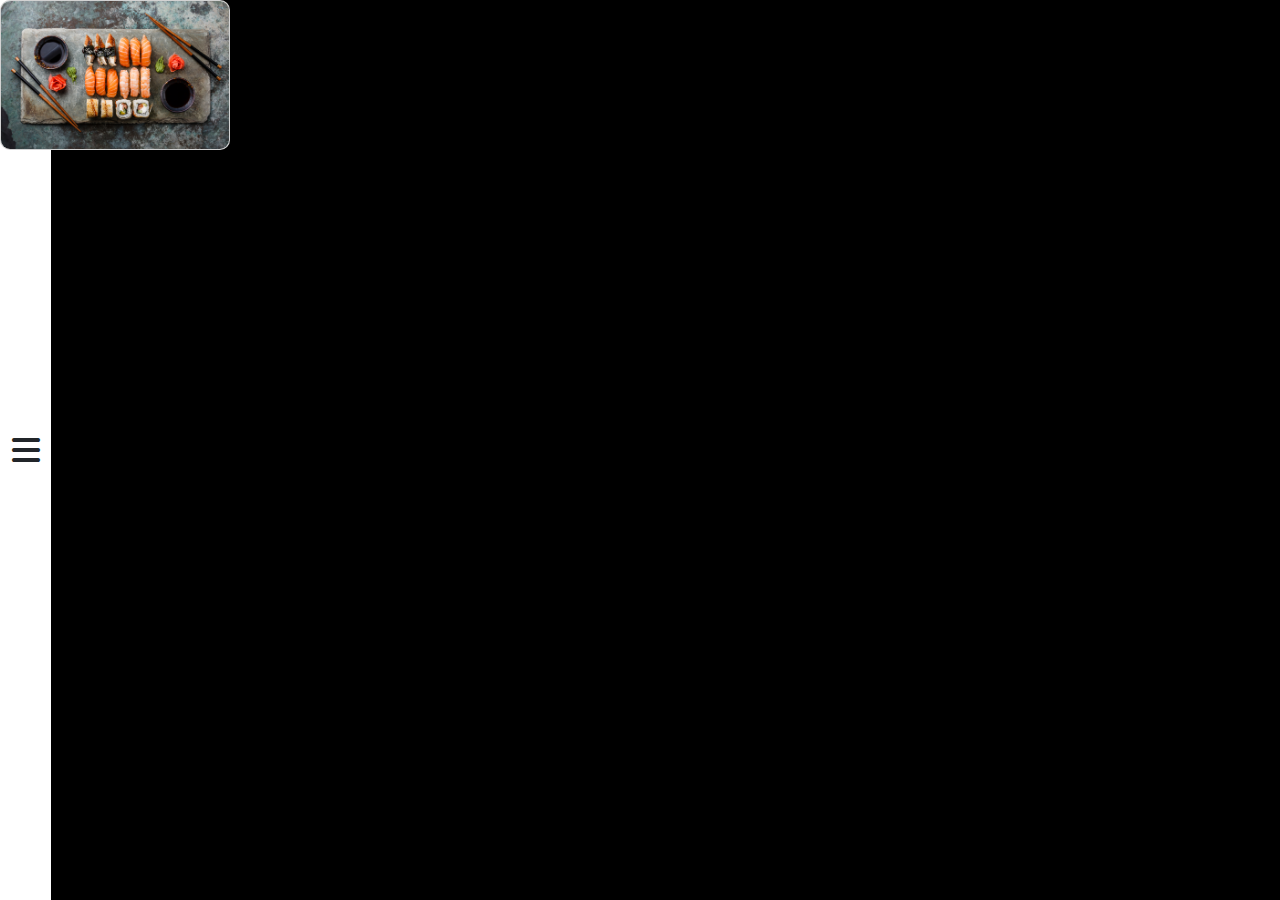
==== commit 71e12731: "get data based on inner html" ====
--- a/index.html
+++ b/index.html
@@ -8,7 +8,7 @@
     <link href="CSS/all.min.css" rel="stylesheet" >
   </head>
   <body class="bg-black">
-    <section class="bg-white vh-100  navbar position-absolute">
+    <section class="navbar bg-white vh-100  position-absolute">
       <i class="fa fa-solid fa-bars fa-2xl mx-auto" type="button" data-bs-toggle="offcanvas" data-bs-target="#offcanvasWithBothOptions" aria-controls="offcanvasWithBothOptions"></i>
   
   <div class="offcanvas offcanvas-start bg-black" data-bs-scroll="true" tabindex="-1" id="offcanvasWithBothOptions" aria-labelledby="offcanvasWithBothOptionsLabel">
@@ -17,11 +17,11 @@
     </div>
     <div class="offcanvas-body">
   <ul class="d-flex  flex-column  align-items-center list-unstyled ">
-      <li class="mt-4 text-white" >Search</li >
-      <li class="mt-4 text-white">Categories</li>
-      <li class="mt-4 text-white">Area</li>
-      <li class="mt-4 text-white">Ingredients</li>
-      <li class="mt-4 text-white">Contact Us</li>
+    <li class="btn mt-4 text-white" ><a href="search.html" class="text-decoration-none">Search</a></li >
+      <li class="btn mt-4 text-white">Categories</li>
+      <li class="btn mt-4 text-white">Area</li>
+      <li class="btn mt-4 text-white">Ingredients</li>
+      <li class="btn mt-4 text-white">Contact Us</li>
   </ul>
   <footer>
       
@@ -29,7 +29,10 @@
   </div>
   </div>
   </section>
-       <section class="Home">
+    
+  
+  
+  <section class="Home">
 
        </section>
 
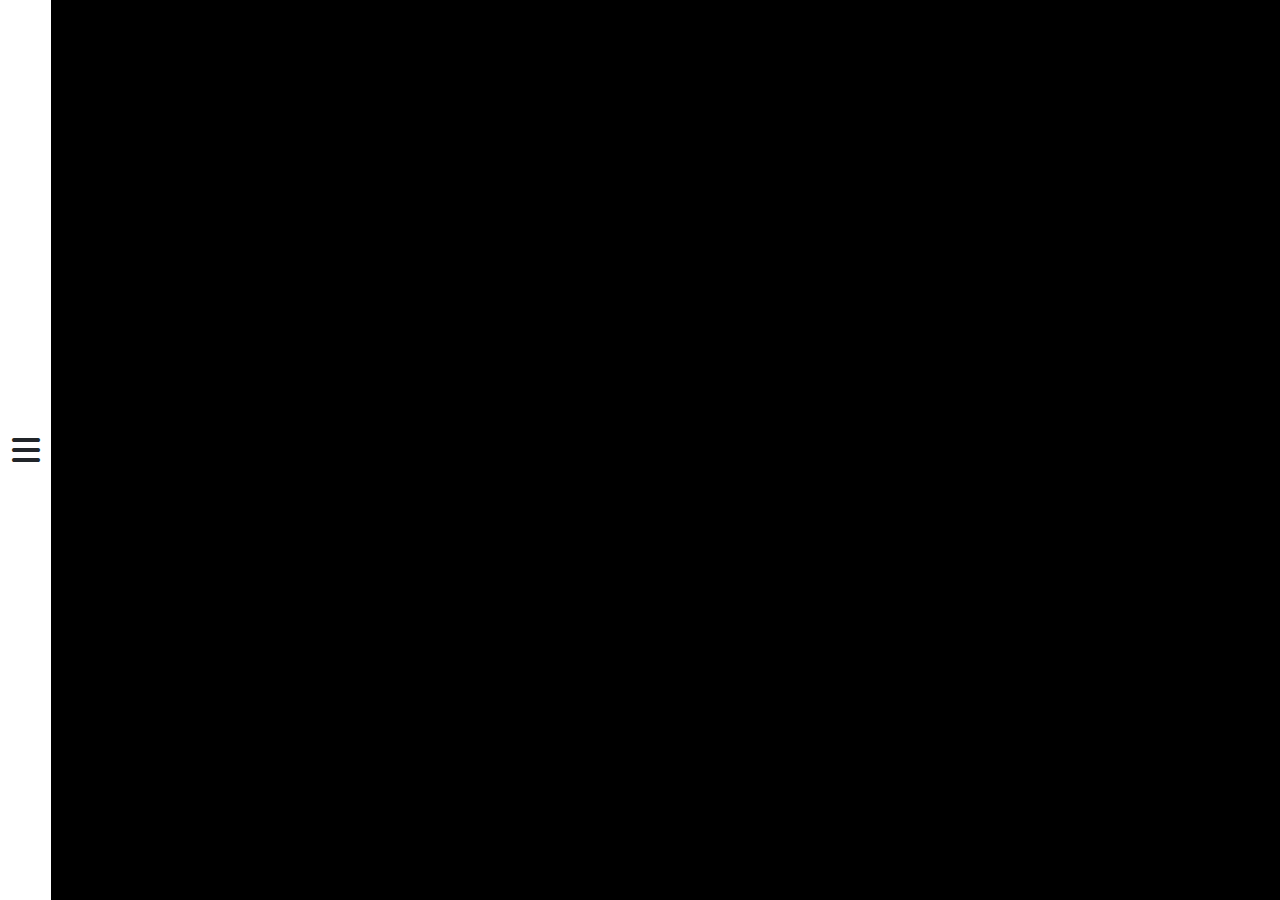
==== commit 897f796e: "making the regex of validation" ====
--- a/index.html
+++ b/index.html
@@ -18,7 +18,7 @@
     <div class="offcanvas-body">
   <ul class="d-flex  flex-column  align-items-center list-unstyled ">
     <li class="btn mt-4 text-white" ><a href="search.html" class="text-decoration-none">Search</a></li >
-      <li class="btn mt-4 text-white">Categories</li>
+      <li class="btn mt-4 text-white">categories</li>
       <li class="btn mt-4 text-white">Area</li>
       <li class="btn mt-4 text-white">Ingredients</li>
       <li class="btn mt-4 text-white">Contact Us</li>
@@ -32,7 +32,7 @@
     
   
   
-  <section class="Home">
+  <section class="Home container d-lg-flex flex-wrap ">
 
        </section>
 
